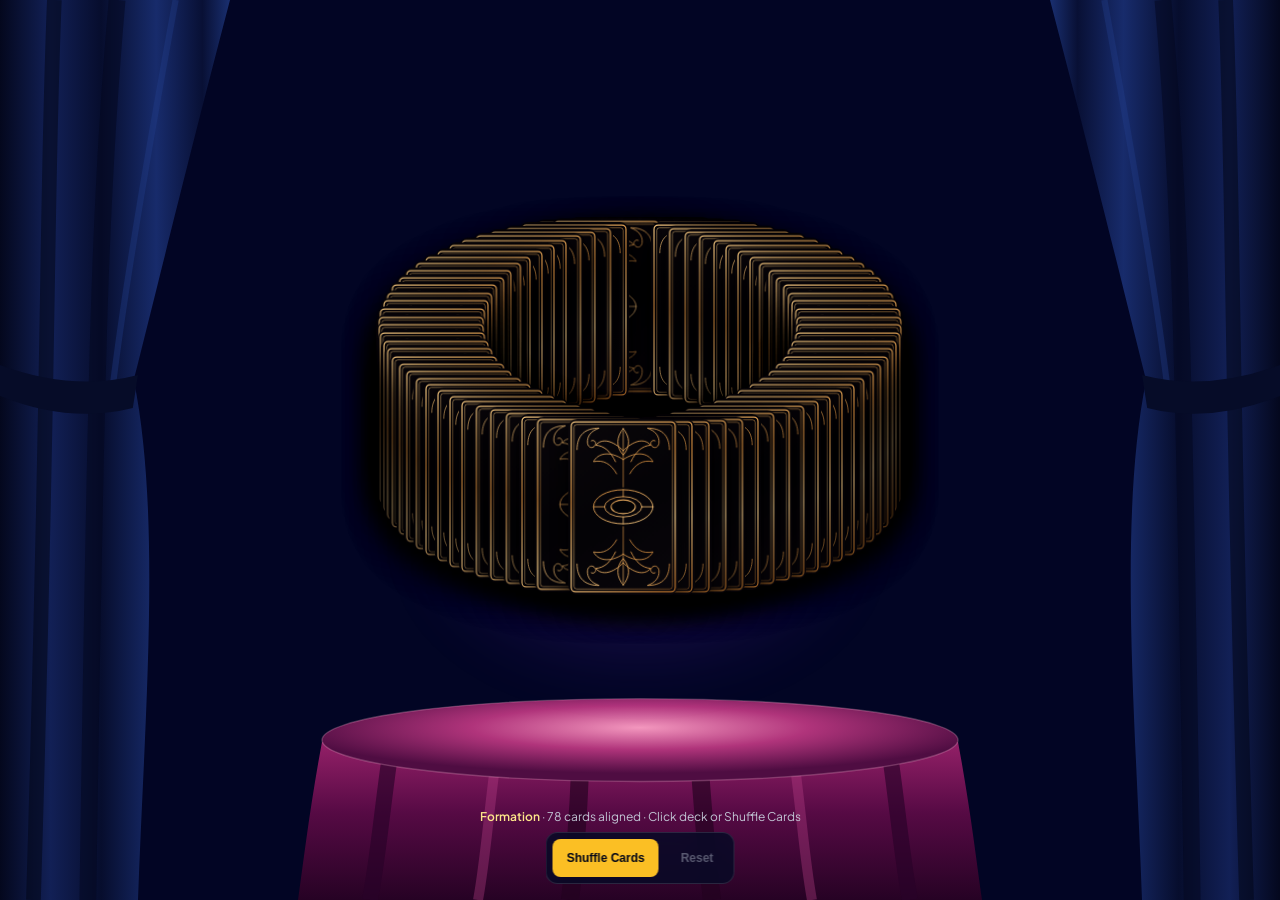
==== testing/celtic_card.html @ e3288ec7 "chore: added celtic shuffle in testing" ====
<!doctype html>
<html lang="en">
<head>
  <meta charset="UTF-8" />
  <meta name="viewport" content="width=device-width, initial-scale=1.0" />
  <title>Celtic Cross Spread · Tarot Reading</title>
  <link rel="preconnect" href="https://fonts.googleapis.com" />
  <link rel="preconnect" href="https://fonts.gstatic.com" crossorigin />
  <link href="https://fonts.googleapis.com/css2?family=Cormorant+Garamond:ital,wght@0,600;1,600&family=Plus+Jakarta+Sans:wght@400;500;600&display=swap" rel="stylesheet" />
  <style>
    * { box-sizing: border-box; margin: 0; padding: 0; }
    html, body { height: 100%; overflow: hidden; background: #020524; color: #f1f5f9; font-family: "Plus Jakarta Sans", system-ui, sans-serif; }
    /* Nocturne Starfield Background — Pure CSS (Responsive & Seamless) */
    :root {
      --star-speed: 1;
      --star-trail-opacity: 1;
      --star-twinkle-intensity: 1;
    }

    .starfield-bg {
      position: fixed;
      inset: 0;
      z-index: -1;
      overflow: hidden;
      pointer-events: none;
      background:
        radial-gradient(ellipse 85% 45% at 50% 0%, rgba(16, 34, 118, 0.32) 0%, transparent 72%),
        radial-gradient(ellipse 90% 40% at 50% 100%, rgba(56, 18, 102, 0.38) 0%, transparent 75%),
        linear-gradient(
          180deg,
          #020836 0%,
          #030833 34%,
          #04041f 62%,
          #140632 84%,
          #210948 100%
        );
    }

    .starfield-layer {
      position: absolute;
      inset: 0;
    }

    /* 1. Top Falling Stars */
    .falling-star {
      position: absolute;
      top: 0;
      left: var(--x, 50%);
      width: var(--trail-w, 1.5px);
      height: var(--tail, 36vh);
      transform: translate3d(0, -110%, 0);
      opacity: 0;
      will-change: transform, opacity;
      animation: star-fall calc(var(--dur, 9.5s) / var(--star-speed)) linear infinite;
      animation-delay: calc(var(--delay, 0s) / var(--star-speed));
    }

    .falling-star__trail {
      position: absolute;
      inset: 0;
      border-radius: 999px;
      opacity: var(--star-trail-opacity);
      background: linear-gradient(
        to bottom,
        rgba(215, 224, 255, 0) 0%,
        rgba(215, 224, 255, 0.08) 38%,
        rgba(232, 236, 250, 0.34) 76%,
        var(--trail-tip, rgba(255, 252, 244, 0.78)) 100%
      );
    }

    .falling-star__head {
      position: absolute;
      bottom: 0;
      left: 50%;
      width: var(--head, 6px);
      height: var(--head, 6px);
      transform: translate(-50%, 50%);
      border-radius: 50%;
      background: radial-gradient(
        circle,
        #ffffff 0%,
        var(--tint, #eef2ff) 48%,
        transparent 76%
      );
      box-shadow:
        0 0 calc(var(--head, 6px) * 1.5) calc(var(--head, 6px) * 0.35) var(--glow, rgba(226, 232, 255, 0.72)),
        0 0 calc(var(--head, 6px) * 3.6) calc(var(--head, 6px) * 0.9) var(--halo, rgba(180, 198, 255, 0.28));
    }

    .falling-star__head::before,
    .falling-star__head::after {
      content: "";
      position: absolute;
      top: 50%;
      left: 50%;
      width: calc(var(--head, 6px) * 2.1);
      height: 1.5px;
      border-radius: 999px;
      background: radial-gradient(circle, rgba(255, 255, 255, 0.92) 0%, transparent 72%);
      transform: translate(-50%, -50%);
      opacity: 0.75;
    }

    .falling-star__head::after {
      transform: translate(-50%, -50%) rotate(90deg);
    }

    .falling-star--silver {
      --tint: #eef2ff;
      --trail-tip: rgba(235, 240, 255, 0.74);
      --glow: rgba(226, 233, 255, 0.72);
      --halo: rgba(176, 196, 255, 0.28);
    }

    .falling-star--ivory {
      --tint: #fff9ec;
      --trail-tip: rgba(255, 248, 232, 0.72);
      --glow: rgba(255, 244, 218, 0.68);
      --halo: rgba(242, 224, 185, 0.25);
    }

    .falling-star--champagne {
      --tint: #f8e9cc;
      --trail-tip: rgba(247, 230, 198, 0.72);
      --glow: rgba(245, 222, 178, 0.7);
      --halo: rgba(232, 198, 138, 0.26);
    }

    @keyframes star-fall {
      0% {
        transform: translate3d(0, calc(-100% - 2vh), 0);
        opacity: 0;
      }
      10% {
        opacity: var(--peak, 0.88);
      }
      42% {
        opacity: var(--peak, 0.88);
      }
      74% {
        opacity: calc(var(--peak, 0.88) * 0.42);
      }
      100% {
        transform: translate3d(0, calc(var(--fall, 58vh) - 100%), 0);
        opacity: 0;
      }
    }

    /* 2. Mid-Sky Faint Micro-Stars */
    .micro-star {
      position: absolute;
      left: var(--x);
      top: var(--y);
      width: var(--size, 2px);
      height: var(--size, 2px);
      border-radius: 50%;
      background: rgba(232, 234, 248, 0.85);
      opacity: var(--base-op, 0.25);
      will-change: opacity, transform;
      animation: micro-shimmer var(--dur, 6s) ease-in-out infinite;
      animation-delay: var(--delay, 0s);
    }

    @keyframes micro-shimmer {
      0%, 100% {
        opacity: calc(var(--base-op, 0.25) * 0.5);
        transform: scale(0.85);
      }
      50% {
        opacity: calc(var(--base-op, 0.25) * 1.25);
        transform: scale(1.1);
      }
    }

    /* 3. Bottom Subtle Twinkling 4-Point Astroid Stars */
    .twinkle-star {
      position: absolute;
      left: var(--x);
      bottom: var(--bottom);
      width: clamp(4px, calc(var(--size, 14px) * 0.82), var(--size, 14px));
      height: clamp(4px, calc(var(--size, 14px) * 0.82), var(--size, 14px));
      background: var(--color, #65547c);
      clip-path: polygon(
        50% 0%, 55% 32%, 60% 40%, 68% 45%,
        100% 50%, 68% 55%, 60% 60%, 55% 68%,
        50% 100%, 45% 68%, 40% 60%, 32% 55%,
        0% 50%, 32% 45%, 40% 40%, 45% 32%
      );
      opacity: var(--base-op, 0.72);
      will-change: opacity, transform;
      animation: star-twinkle var(--dur, 6s) ease-in-out infinite;
      animation-delay: var(--delay, 0s);
    }

    @keyframes star-twinkle {
      0%, 100% {
        opacity: max(0.08, calc(var(--base-op, 0.72) * (1 - 0.55 * var(--star-twinkle-intensity))));
        transform: scale(0.86);
      }
      50% {
        opacity: min(1, calc(var(--base-op, 0.72) * (1 + 0.28 * var(--star-twinkle-intensity))));
        transform: scale(calc(1 + 0.12 * var(--star-twinkle-intensity)));
      }
    }

    /* Responsive balance on small viewports */
    @media (max-width: 640px) {
      .star--desktop-only {
        display: none;
      }
      .falling-star__head {
        width: calc(var(--head, 6px) * 0.88);
        height: calc(var(--head, 6px) * 0.88);
      }
      .twinkle-star {
        width: calc(var(--size, 14px) * 0.72);
        height: calc(var(--size, 14px) * 0.72);
      }
    }

    /* Accessibility: honor reduced motion preference */
    @media (prefers-reduced-motion: reduce) {
      .falling-star {
        animation: none;
        transform: translate3d(0, calc(var(--fall, 50vh) * 0.72 - 100%), 0);
        opacity: calc(var(--peak, 0.85) * 0.8);
      }
      .twinkle-star,
      .micro-star {
        animation: none;
      }
    }

    .stage-backdrop { position: fixed; inset: 0; z-index: 2; pointer-events: none; overflow: hidden; }
    .curtain { position: absolute; top: 0; bottom: 0; width: 18vw; max-width: 230px; min-width: 68px; }
    .curtain--left { left: 0; }
    .curtain--right { right: 0; }
    .curtain svg, .velvet-table svg { display: block; width: 100%; height: 100%; }
    .velvet-table-wrap { position: absolute; left: 0; right: 0; bottom: 0; display: flex; justify-content: center; }
    .velvet-table { width: 92vw; max-width: 820px; height: 23vh; max-height: 210px; min-height: 120px; }

    .tarot-app { position: relative; z-index: 10; display: flex; flex-direction: column; width: 100%; height: 100dvh; }
    .tarot-stage { position: relative; flex: 1; display: flex; align-items: center; justify-content: center; overflow: hidden; padding: 24px 16px 112px; }
    .tarot-cards-origin { position: relative; width: 0; height: 0; z-index: 20; display: flex; align-items: center; justify-content: center; }

    .tarot-card {
      position: absolute;
      border: 0;
      padding: 0;
      background: transparent;
      border-radius: 9px;
      will-change: transform, opacity;
      user-select: none;
      perspective: 1100px;
      pointer-events: none;
    }
    .tarot-card.is-interactive { cursor: pointer; pointer-events: auto; }
    .tarot-card.is-interactive:hover { filter: brightness(1.1); }
    .tarot-card.tarot-glide {
      transition: transform 760ms cubic-bezier(0.22, 1, 0.36, 1),
                  opacity 520ms ease,
                  filter 200ms ease,
                  box-shadow 260ms ease;
    }
    .tarot-card-inner {
      position: relative;
      width: 100%;
      height: 100%;
      transform-style: preserve-3d;
      transition: transform 720ms cubic-bezier(0.22, 1, 0.36, 1);
      border-radius: 9px;
      box-shadow: 0 14px 30px rgba(0, 0, 0, 0.82);
    }
    .tarot-card.is-flipped .tarot-card-inner { transform: rotateY(180deg); }
    .tarot-face {
      position: absolute;
      inset: 0;
      backface-visibility: hidden;
      -webkit-backface-visibility: hidden;
      border-radius: 9px;
      overflow: hidden;
    }
    .tarot-face--front { transform: rotateY(180deg); }
    .tarot-face svg { display: block; width: 100%; height: 100%; }

    .tarot-card--singularity {
      pointer-events: none;
      opacity: 0;
      z-index: 30;
      box-shadow: 0 0 48px rgba(240, 192, 110, 0.45), 0 0 96px rgba(139, 92, 246, 0.35);
    }
    .tarot-card--singularity svg { display: block; width: 100%; height: 100%; }

    @keyframes subtleGlow {
      0%, 100% { box-shadow: 0 0 18px rgba(251, 191, 36, 0.45), 0 0 38px rgba(167, 139, 250, 0.25); }
      50% { box-shadow: 0 0 30px rgba(253, 224, 104, 0.78), 0 0 58px rgba(167, 139, 250, 0.45); }
    }
    .is-next-glow .tarot-card-inner { animation: subtleGlow 2.2s ease-in-out infinite; outline: 2px solid rgba(252, 211, 77, 0.8); }
    .is-active-card .tarot-card-inner { outline: 2px solid #fcd34d; box-shadow: 0 0 28px rgba(251, 191, 36, 0.5); }
    .is-arc-hover .tarot-card-inner { outline: 2px solid rgba(252, 211, 77, 0.8); box-shadow: 0 0 26px rgba(251, 191, 36, 0.65); }

    .vfx-altar, .vfx-ring, .vfx-core, .vfx-shockwave, .vfx-shockwave-inner { position: absolute; pointer-events: none; z-index: 5; }
    .vfx-altar > div { width: 100%; height: 100%; border-radius: 999px; background: radial-gradient(ellipse at center, rgba(167, 139, 250, 0.22) 0%, rgba(109, 40, 217, 0.12) 42%, transparent 72%); filter: blur(22px); }
    .vfx-ring { opacity: 0; }
    .vfx-ring .ring-outer { position: absolute; inset: 0; border-radius: 999px; border: 1px solid rgba(252, 211, 77, 0.25); box-shadow: 0 0 50px rgba(245, 196, 118, 0.12); }
    .vfx-ring .ring-mid { position: absolute; inset: 7%; border-radius: 999px; border: 1px dashed rgba(196, 181, 253, 0.3); }
    .vfx-ring .ring-inner { position: absolute; inset: 16%; border-radius: 999px; border: 1px solid rgba(253, 230, 138, 0.15); }
    .vfx-core { opacity: 0; }
    .vfx-core > div { width: 100%; height: 100%; border-radius: 999px; background: radial-gradient(circle, rgba(255, 245, 214, 0.88) 0%, rgba(232, 175, 92, 0.45) 28%, rgba(124, 58, 237, 0.28) 58%, transparent 76%); filter: blur(24px); }
    .vfx-shockwave { opacity: 0; border-radius: 999px; border: 2px solid rgba(253, 230, 138, 0.85); box-shadow: 0 0 40px rgba(251, 191, 36, 0.65); }
    .vfx-shockwave-inner { opacity: 0; border-radius: 999px; border: 1px solid rgba(221, 214, 254, 0.72); }
    .vfx-flash { position: fixed; inset: 0; z-index: 25; pointer-events: none; opacity: 0; background: radial-gradient(circle at center, rgba(255, 244, 214, 0.75) 0%, rgba(167, 139, 250, 0.25) 32%, transparent 68%); }

    /* Reading Layout & Frosted Explanation Box */
    .reading-layer {
      position: absolute;
      inset: 0;
      z-index: 15;
      display: flex;
      align-items: center;
      justify-content: center;
      padding: 24px 16px 112px;
      pointer-events: none;
    }
    .reading-grid {
      display: grid;
      width: 100%;
      max-width: 1024px;
      align-items: center;
      gap: 20px;
      grid-template-columns: 1fr;
    }
    @media (min-width: 768px) {
      .reading-grid { grid-template-columns: minmax(250px, 340px) 1fr; gap: 44px; }
    }
    .left-anchor {
      margin: 0 auto;
      width: 100%;
      max-width: 260px;
      height: 175px;
    }
    @media (min-width: 768px) {
      .left-anchor { max-width: 340px; height: 310px; }
    }
    .explanation-col {
      display: flex;
      flex-direction: column;
      align-items: center;
      opacity: 0;
      transform: translateY(16px);
      pointer-events: none;
      transition: opacity 700ms ease, transform 700ms cubic-bezier(0.22, 1, 0.36, 1);
    }
    @media (min-width: 768px) {
      .explanation-col { align-items: flex-start; }
    }
    .explanation-col.is-visible {
      opacity: 1;
      transform: translateY(0);
      pointer-events: auto;
    }
    .script-title {
      font-family: "Cormorant Garamond", Georgia, serif;
      font-style: italic;
      font-weight: 600;
      font-size: clamp(2rem, 4.5vw, 3.1rem);
      letter-spacing: 0.03em;
      color: #ecfa8c;
      text-shadow: 0 0 18px rgba(232, 248, 132, 0.55), 0 0 38px rgba(190, 225, 92, 0.28);
      text-align: center;
    }
    @media (min-width: 768px) { .script-title { text-align: left; } }

    .explain-box {
      margin-top: 14px;
      width: 100%;
      max-height: 42dvh;
      overflow-y: auto;
      border-radius: 16px;
      border: 1px solid rgba(255, 255, 255, 0.15);
      background: rgba(108, 107, 144, 0.46);
      backdrop-filter: blur(12px);
      padding: 20px 22px;
      box-shadow: 0 24px 50px rgba(0, 0, 0, 0.45);
      text-align: left;
    }
    @media (min-width: 768px) {
      .explain-box { max-height: none; overflow: visible; padding: 26px 28px; }
    }
    .explain-header {
      display: flex;
      flex-wrap: wrap;
      align-items: baseline;
      justify-content: space-between;
      gap: 8px;
      border-bottom: 1px solid rgba(255, 255, 255, 0.12);
      padding-bottom: 12px;
    }
    .explain-card-name {
      font-family: "Cormorant Garamond", Georgia, serif;
      font-size: clamp(1.45rem, 2.6vw, 1.95rem);
      font-weight: 600;
      color: #fef3c7;
    }
    .explain-archetype { font-size: 12px; font-weight: 500; color: rgba(224, 231, 255, 0.86); }
    .explain-keywords { margin-top: 10px; font-size: 12px; font-weight: 500; color: rgba(253, 230, 138, 0.92); }
    .explain-body { margin-top: 14px; font-size: 15px; line-height: 1.65; color: rgba(241, 245, 249, 0.95); }
    .explain-hint { margin-top: 12px; font-size: 12px; font-weight: 500; color: #fde68a; }
    .explain-actions { margin-top: 18px; padding-top: 14px; border-top: 1px solid rgba(255, 255, 255, 0.1); display: flex; flex-wrap: wrap; gap: 10px; }

    .tarot-controls { position: fixed; bottom: 16px; left: 50%; transform: translateX(-50%); z-index: 40; display: flex; flex-direction: column; align-items: center; gap: 8px; }
    .tarot-status { font-size: 12px; color: rgba(203, 213, 225, 0.92); text-align: center; }
    .tarot-status strong { color: #fde68a; font-weight: 600; }
    .tarot-bar { display: flex; gap: 8px; padding: 6px; border-radius: 12px; border: 1px solid rgba(255, 255, 255, 0.12); background: rgba(7, 10, 38, 0.86); backdrop-filter: blur(12px); }
    .tarot-btn { min-height: 38px; padding: 8px 14px; border: 0; border-radius: 8px; font-size: 12px; font-weight: 600; cursor: pointer; white-space: nowrap; transition: background-color 150ms ease, opacity 150ms ease; }
    .tarot-btn--primary { background: #fbbf24; color: #020617; }
    .tarot-btn--primary:hover { background: #fcd34d; }
    .tarot-btn--indigo { background: #6366f1; color: #ffffff; }
    .tarot-btn--indigo:hover { background: #818cf8; }
    .tarot-btn--secondary { background: rgba(255, 255, 255, 0.1); color: #f1f5f9; border: 1px solid rgba(255, 255, 255, 0.14); }
    .tarot-btn--secondary:hover { background: rgba(255, 255, 255, 0.18); }
    .tarot-btn--ghost { background: transparent; color: #cbd5e1; }
    .tarot-btn--ghost:hover { background: rgba(255, 255, 255, 0.1); color: #ffffff; }
    .tarot-btn:disabled { opacity: 0.4; cursor: not-allowed; }

    .celtic-prompt {
      position: absolute;
      top: 16px;
      left: 50%;
      transform: translateX(-50%) translateY(-8px);
      z-index: 25;
      pointer-events: none;
      opacity: 0;
      transition: opacity 420ms ease, transform 420ms ease;
    }
    .celtic-prompt.is-visible {
      opacity: 1;
      transform: translateX(-50%) translateY(0);
    }
    .celtic-prompt p {
      white-space: nowrap;
      border-radius: 999px;
      border: 1px solid rgba(255, 255, 255, 0.12);
      background: rgba(7, 10, 38, 0.82);
      padding: 6px 16px;
      font-size: 12px;
      color: #e2e8f0;
      backdrop-filter: blur(10px);
    }
    .celtic-prompt strong { color: #fde68a; }

    .celtic-grid {
      display: grid;
      width: 100%;
      max-width: 1152px;
      align-items: center;
      gap: 16px;
      grid-template-columns: 1fr;
    }
    @media (min-width: 768px) {
      .celtic-grid { grid-template-columns: minmax(300px, 460px) 1fr; gap: 32px; }
    }
    .celtic-left-anchor {
      margin: 0 auto;
      width: 100%;
      max-width: 340px;
      height: 215px;
    }
    @media (min-width: 768px) {
      .celtic-left-anchor { max-width: 460px; height: 510px; }
    }

    .pos-num-tabs { display: flex; flex-wrap: wrap; gap: 4px; }
    .tarot-btn--num { min-height: 32px; min-width: 32px; padding: 4px 8px; font-size: 12px; border-radius: 6px; }
    .tarot-btn--next { background: rgba(252, 211, 77, 0.12); color: rgba(253, 230, 138, 0.9); border: 1px solid rgba(252, 211, 77, 0.45); }

    .summary-layer {
      position: absolute;
      inset: 0;
      z-index: 30;
      display: flex;
      align-items: center;
      justify-content: center;
      padding: 16px 16px 112px;
      pointer-events: none;
    }
    .summary-wrap {
      width: 100%;
      max-width: 576px;
      display: flex;
      flex-direction: column;
      align-items: center;
      opacity: 0;
      transform: translateY(16px);
      pointer-events: none;
      transition: opacity 700ms ease, transform 700ms cubic-bezier(0.22, 1, 0.36, 1);
    }
    .summary-wrap.is-visible {
      opacity: 1;
      transform: translateY(0);
      pointer-events: auto;
    }
    .summary-box {
      margin-top: 12px;
      width: 100%;
      max-height: 52dvh;
      overflow-y: auto;
      border-radius: 16px;
      border: 1px solid rgba(255, 255, 255, 0.18);
      background: rgba(108, 107, 144, 0.56);
      backdrop-filter: blur(12px);
      padding: 20px 22px;
      box-shadow: 0 24px 50px rgba(0, 0, 0, 0.48);
      text-align: left;
    }
    .summary-10-grid {
      margin-top: 14px;
      padding-top: 14px;
      border-top: 1px solid rgba(255, 255, 255, 0.12);
      display: grid;
      gap: 8px;
      grid-template-columns: repeat(2, 1fr);
    }
    @media (min-width: 640px) { .summary-10-grid { grid-template-columns: repeat(5, 1fr); } }
    .summary-10-btn {
      border: 1px solid rgba(255, 255, 255, 0.12);
      background: rgba(255, 255, 255, 0.06);
      border-radius: 8px;
      padding: 8px 10px;
      text-align: left;
      color: #ffffff;
      cursor: pointer;
      transition: background-color 150ms ease;
    }
    .summary-10-btn:hover { background: rgba(255, 255, 255, 0.16); }
    .summary-10-pos { font-size: 10px; font-weight: 600; color: rgba(253, 230, 138, 0.9); }
    .summary-10-name { margin-top: 2px; font-family: "Cormorant Garamond", Georgia, serif; font-size: 13px; font-weight: 600; white-space: nowrap; overflow: hidden; text-overflow: ellipsis; }
  </style>
</head>
<body>
  <div class="starfield-bg" aria-hidden="true">
    <div class="starfield-layer">
      <span class="falling-star falling-star--silver" style="--x:2.5%;--tail:38vh;--fall:52vh;--head:7px;--trail-w:1.5px;--dur:9.2s;--delay:-3.8s;--peak:0.92"><span class="falling-star__trail"></span><span class="falling-star__head"></span></span>
      <span class="falling-star falling-star--ivory star--desktop-only" style="--x:5.8%;--tail:34vh;--fall:48vh;--head:5.5px;--trail-w:1px;--dur:11.4s;--delay:-6.9s;--peak:0.72"><span class="falling-star__trail"></span><span class="falling-star__head"></span></span>
      <span class="falling-star falling-star--champagne" style="--x:8.2%;--tail:44vh;--fall:62vh;--head:6.5px;--trail-w:1.5px;--dur:8.6s;--delay:-5.4s;--peak:0.88"><span class="falling-star__trail"></span><span class="falling-star__head"></span></span>
      <span class="falling-star falling-star--silver" style="--x:13.5%;--tail:46vh;--fall:60vh;--head:6px;--trail-w:1.5px;--dur:10.2s;--delay:-4.6s;--peak:0.86"><span class="falling-star__trail"></span><span class="falling-star__head"></span></span>
      <span class="falling-star falling-star--ivory star--desktop-only" style="--x:16%;--tail:54vh;--fall:74vh;--head:5.5px;--trail-w:1px;--dur:12.1s;--delay:-8.3s;--peak:0.78"><span class="falling-star__trail"></span><span class="falling-star__head"></span></span>
      <span class="falling-star falling-star--silver" style="--x:19.2%;--tail:28vh;--fall:42vh;--head:5px;--trail-w:1px;--dur:9.8s;--delay:-2.9s;--peak:0.65"><span class="falling-star__trail"></span><span class="falling-star__head"></span></span>
      <span class="falling-star falling-star--ivory" style="--x:21%;--tail:32vh;--fall:46vh;--head:5.5px;--trail-w:1.5px;--dur:8.9s;--delay:-5.1s;--peak:0.84"><span class="falling-star__trail"></span><span class="falling-star__head"></span></span>
      <span class="falling-star falling-star--silver star--desktop-only" style="--x:22.6%;--tail:20vh;--fall:36vh;--head:5.5px;--trail-w:1.5px;--dur:7.8s;--delay:-2.1s;--peak:0.88"><span class="falling-star__trail"></span><span class="falling-star__head"></span></span>
      <span class="falling-star falling-star--silver" style="--x:26.2%;--tail:50vh;--fall:70vh;--head:6.5px;--trail-w:1.5px;--dur:10.6s;--delay:-6.7s;--peak:0.9"><span class="falling-star__trail"></span><span class="falling-star__head"></span></span>
      <span class="falling-star falling-star--champagne" style="--x:30.1%;--tail:36vh;--fall:50vh;--head:5.5px;--trail-w:1.5px;--dur:9.4s;--delay:-4.2s;--peak:0.82"><span class="falling-star__trail"></span><span class="falling-star__head"></span></span>
      <span class="falling-star falling-star--silver star--desktop-only" style="--x:33.2%;--tail:16vh;--fall:30vh;--head:5px;--trail-w:1px;--dur:7.4s;--delay:-1.6s;--peak:0.72"><span class="falling-star__trail"></span><span class="falling-star__head"></span></span>
      <span class="falling-star falling-star--ivory" style="--x:36.8%;--tail:48vh;--fall:64vh;--head:5px;--trail-w:1px;--dur:11.6s;--delay:-7.8s;--peak:0.76"><span class="falling-star__trail"></span><span class="falling-star__head"></span></span>
      <span class="falling-star falling-star--silver" style="--x:38.9%;--tail:38vh;--fall:55vh;--head:6.5px;--trail-w:1.5px;--dur:8.8s;--delay:-4.8s;--peak:0.9"><span class="falling-star__trail"></span><span class="falling-star__head"></span></span>
      <span class="falling-star falling-star--silver" style="--x:44.4%;--tail:14vh;--fall:28vh;--head:6px;--trail-w:1.5px;--dur:7.2s;--delay:-1.1s;--peak:0.92"><span class="falling-star__trail"></span><span class="falling-star__head"></span></span>
      <span class="falling-star falling-star--silver" style="--x:51%;--tail:46vh;--fall:66vh;--head:6.5px;--trail-w:1.5px;--dur:9.9s;--delay:-5.9s;--peak:0.88"><span class="falling-star__trail"></span><span class="falling-star__head"></span></span>
      <span class="falling-star falling-star--ivory" style="--x:52.1%;--tail:54vh;--fall:74vh;--head:5.5px;--trail-w:1px;--dur:11.8s;--delay:-7.2s;--peak:0.8"><span class="falling-star__trail"></span><span class="falling-star__head"></span></span>
      <span class="falling-star falling-star--champagne star--desktop-only" style="--x:53.5%;--tail:36vh;--fall:50vh;--head:5.5px;--trail-w:1px;--dur:10.4s;--delay:-4.5s;--peak:0.78"><span class="falling-star__trail"></span><span class="falling-star__head"></span></span>
      <span class="falling-star falling-star--silver" style="--x:60.9%;--tail:31vh;--fall:45vh;--head:5.5px;--trail-w:1.5px;--dur:8.7s;--delay:-3.3s;--peak:0.82"><span class="falling-star__trail"></span><span class="falling-star__head"></span></span>
      <span class="falling-star falling-star--silver" style="--x:63.8%;--tail:56vh;--fall:78vh;--head:6.5px;--trail-w:1.5px;--dur:10.8s;--delay:-6.4s;--peak:0.9"><span class="falling-star__trail"></span><span class="falling-star__head"></span></span>
      <span class="falling-star falling-star--ivory star--desktop-only" style="--x:66.2%;--tail:36vh;--fall:52vh;--head:5px;--trail-w:1px;--dur:11.2s;--delay:-5.8s;--peak:0.68"><span class="falling-star__trail"></span><span class="falling-star__head"></span></span>
      <span class="falling-star falling-star--silver" style="--x:70.6%;--tail:20vh;--fall:34vh;--head:6px;--trail-w:1.5px;--dur:7.9s;--delay:-2.2s;--peak:0.88"><span class="falling-star__trail"></span><span class="falling-star__head"></span></span>
      <span class="falling-star falling-star--champagne" style="--x:74.1%;--tail:50vh;--fall:70vh;--head:5.5px;--trail-w:1px;--dur:10.9s;--delay:-7.1s;--peak:0.76"><span class="falling-star__trail"></span><span class="falling-star__head"></span></span>
      <span class="falling-star falling-star--silver" style="--x:80.2%;--tail:33vh;--fall:48vh;--head:6.5px;--trail-w:1.5px;--dur:9.1s;--delay:-3.7s;--peak:0.9"><span class="falling-star__trail"></span><span class="falling-star__head"></span></span>
      <span class="falling-star falling-star--ivory star--desktop-only" style="--x:82.8%;--tail:44vh;--fall:60vh;--head:5.5px;--trail-w:1px;--dur:10.5s;--delay:-5.5s;--peak:0.82"><span class="falling-star__trail"></span><span class="falling-star__head"></span></span>
      <span class="falling-star falling-star--silver" style="--x:88%;--tail:18vh;--fall:32vh;--head:6px;--trail-w:1.5px;--dur:7.6s;--delay:-1.9s;--peak:0.88"><span class="falling-star__trail"></span><span class="falling-star__head"></span></span>
      <span class="falling-star falling-star--silver" style="--x:90.4%;--tail:36vh;--fall:52vh;--head:6.5px;--trail-w:1.5px;--dur:9.3s;--delay:-4.1s;--peak:0.9"><span class="falling-star__trail"></span><span class="falling-star__head"></span></span>
      <span class="falling-star falling-star--ivory star--desktop-only" style="--x:94.5%;--tail:26vh;--fall:40vh;--head:5px;--trail-w:1px;--dur:8.4s;--delay:-2.7s;--peak:0.74"><span class="falling-star__trail"></span><span class="falling-star__head"></span></span>
      <span class="falling-star falling-star--champagne" style="--x:97.6%;--tail:52vh;--fall:72vh;--head:6.5px;--trail-w:1.5px;--dur:10.7s;--delay:-6.5s;--peak:0.88"><span class="falling-star__trail"></span><span class="falling-star__head"></span></span>
    </div>
    <div class="starfield-layer">
      <span class="micro-star" style="--x:1.4%;--y:58.2%;--size:2px;--base-op:0.28;--dur:5.4s;--delay:-1.2s"></span>
      <span class="micro-star" style="--x:7.2%;--y:61.5%;--size:2px;--base-op:0.24;--dur:6.8s;--delay:-3.4s"></span>
      <span class="micro-star" style="--x:18.4%;--y:48%;--size:2px;--base-op:0.22;--dur:7.2s;--delay:-2.1s"></span>
      <span class="micro-star" style="--x:29.8%;--y:42.5%;--size:2px;--base-op:0.25;--dur:5.9s;--delay:-4.5s"></span>
      <span class="micro-star" style="--x:41.7%;--y:55.8%;--size:2.5px;--base-op:0.3;--dur:6.1s;--delay:-0.9s"></span>
      <span class="micro-star" style="--x:43.2%;--y:35.6%;--size:2px;--base-op:0.26;--dur:7.5s;--delay:-5.2s"></span>
      <span class="micro-star" style="--x:46.2%;--y:41%;--size:2.5px;--base-op:0.34;--dur:5.2s;--delay:-2.8s"></span>
      <span class="micro-star" style="--x:55.6%;--y:26.8%;--size:2px;--base-op:0.22;--dur:6.4s;--delay:-3.9s"></span>
      <span class="micro-star" style="--x:67.4%;--y:49.3%;--size:2px;--base-op:0.24;--dur:6.9s;--delay:-1.7s"></span>
      <span class="micro-star" style="--x:77.8%;--y:52.1%;--size:2px;--base-op:0.22;--dur:5.8s;--delay:-4.1s"></span>
      <span class="micro-star" style="--x:95.3%;--y:64.5%;--size:2.5px;--base-op:0.3;--dur:6.3s;--delay:-2.4s"></span>
    </div>
    <div class="starfield-layer">
      <span class="twinkle-star" style="--x:2.8%;--bottom:6.2%;--size:8px;--color:#58476e;--base-op:0.72;--dur:5.2s;--delay:-1.1s"></span>
      <span class="twinkle-star" style="--x:5.1%;--bottom:9.8%;--size:18px;--color:#6b567f;--base-op:0.78;--dur:6.4s;--delay:-3.2s"></span>
      <span class="twinkle-star" style="--x:8.6%;--bottom:5.2%;--size:14px;--color:#5d4c73;--base-op:0.7;--dur:5.8s;--delay:-0.7s"></span>
      <span class="twinkle-star" style="--x:9.4%;--bottom:2.8%;--size:20px;--color:#6f5a83;--base-op:0.76;--dur:7.1s;--delay:-4.3s"></span>
      <span class="twinkle-star" style="--x:12.7%;--bottom:22.8%;--size:16px;--color:#6c5a82;--base-op:0.78;--dur:4.9s;--delay:-2.4s"></span>
      <span class="twinkle-star" style="--x:15.8%;--bottom:29.6%;--size:16px;--color:#68557c;--base-op:0.75;--dur:6.2s;--delay:-1.8s"></span>
      <span class="twinkle-star" style="--x:16%;--bottom:1.2%;--size:13px;--color:#5b4b70;--base-op:0.72;--dur:5.5s;--delay:-3.9s"></span>
      <span class="twinkle-star" style="--x:18.2%;--bottom:10.8%;--size:14px;--color:#5f4e74;--base-op:0.74;--dur:6.7s;--delay:-2.1s"></span>
      <span class="twinkle-star" style="--x:18.9%;--bottom:25.4%;--size:20px;--color:#75628b;--base-op:0.82;--dur:5.1s;--delay:-4.6s"></span>
      <span class="twinkle-star" style="--x:19.7%;--bottom:22.6%;--size:10px;--color:#58496d;--base-op:0.68;--dur:4.6s;--delay:-0.4s"></span>
      <span class="twinkle-star" style="--x:21%;--bottom:22.1%;--size:9px;--color:#5c4d72;--base-op:0.7;--dur:5.9s;--delay:-3.1s"></span>
      <span class="twinkle-star star--desktop-only" style="--x:22.1%;--bottom:25.1%;--size:18px;--color:#725f88;--base-op:0.8;--dur:6.5s;--delay:-1.5s"></span>
      <span class="twinkle-star" style="--x:24%;--bottom:4.5%;--size:7px;--color:#544469;--base-op:0.65;--dur:4.8s;--delay:-2.8s"></span>
      <span class="twinkle-star" style="--x:26.6%;--bottom:32.1%;--size:22px;--color:#6f5c84;--base-op:0.78;--dur:7.4s;--delay:-5s"></span>
      <span class="twinkle-star" style="--x:28.8%;--bottom:16.2%;--size:14px;--color:#5b4b72;--base-op:0.72;--dur:5.6s;--delay:-1.9s"></span>
      <span class="twinkle-star star--desktop-only" style="--x:29.2%;--bottom:28.2%;--size:10px;--color:#62527a;--base-op:0.74;--dur:4.7s;--delay:-3.5s"></span>
      <span class="twinkle-star" style="--x:30.2%;--bottom:24.2%;--size:17px;--color:#685780;--base-op:0.76;--dur:6.3s;--delay:-0.9s"></span>
      <span class="twinkle-star star--desktop-only" style="--x:28.1%;--bottom:10.3%;--size:7px;--color:#524367;--base-op:0.66;--dur:5.3s;--delay:-2.2s"></span>
      <span class="twinkle-star star--desktop-only" style="--x:32.6%;--bottom:17.8%;--size:16px;--color:#63527b;--base-op:0.74;--dur:6.9s;--delay:-4.1s"></span>
      <span class="twinkle-star" style="--x:33.5%;--bottom:24.8%;--size:18px;--color:#6a5882;--base-op:0.78;--dur:5.7s;--delay:-2.7s"></span>
      <span class="twinkle-star" style="--x:34.1%;--bottom:8.8%;--size:13px;--color:#594970;--base-op:0.7;--dur:6.1s;--delay:-1.3s"></span>
      <span class="twinkle-star" style="--x:35.5%;--bottom:0.6%;--size:9px;--color:#534468;--base-op:0.68;--dur:5s;--delay:-3.8s"></span>
      <span class="twinkle-star" style="--x:61.6%;--bottom:10.8%;--size:8px;--color:#59486d;--base-op:0.68;--dur:5.4s;--delay:-2s"></span>
      <span class="twinkle-star" style="--x:63.2%;--bottom:20.6%;--size:17px;--color:#65547c;--base-op:0.76;--dur:6.6s;--delay:-4.4s"></span>
      <span class="twinkle-star star--desktop-only" style="--x:67.4%;--bottom:21.8%;--size:12px;--color:#5d4c73;--base-op:0.72;--dur:5.1s;--delay:-1.2s"></span>
      <span class="twinkle-star" style="--x:69.5%;--bottom:1.9%;--size:15px;--color:#66537b;--base-op:0.75;--dur:6.8s;--delay:-3.6s"></span>
      <span class="twinkle-star" style="--x:72.7%;--bottom:5.6%;--size:16px;--color:#68557d;--base-op:0.76;--dur:5.9s;--delay:-0.8s"></span>
      <span class="twinkle-star" style="--x:72.8%;--bottom:30.2%;--size:19px;--color:#6c5a84;--base-op:0.8;--dur:7.2s;--delay:-4.9s"></span>
      <span class="twinkle-star" style="--x:75.8%;--bottom:15.8%;--size:12px;--color:#6d577e;--base-op:0.74;--dur:4.8s;--delay:-2.5s"></span>
      <span class="twinkle-star star--desktop-only" style="--x:75.9%;--bottom:27.6%;--size:8px;--color:#5e4d74;--base-op:0.7;--dur:5.3s;--delay:-1.6s"></span>
      <span class="twinkle-star" style="--x:76.3%;--bottom:25.8%;--size:12px;--color:#68547b;--base-op:0.74;--dur:6.4s;--delay:-3.7s"></span>
      <span class="twinkle-star" style="--x:82.1%;--bottom:23.8%;--size:7px;--color:#57476c;--base-op:0.68;--dur:4.9s;--delay:-0.5s"></span>
      <span class="twinkle-star" style="--x:86.2%;--bottom:34.4%;--size:8px;--color:#56476d;--base-op:0.7;--dur:6s;--delay:-2.9s"></span>
      <span class="twinkle-star" style="--x:86.8%;--bottom:1.6%;--size:11px;--color:#5f4d73;--base-op:0.72;--dur:5.7s;--delay:-4.2s"></span>
      <span class="twinkle-star" style="--x:88.1%;--bottom:19.2%;--size:22px;--color:#6d5b85;--base-op:0.8;--dur:7s;--delay:-1.4s"></span>
      <span class="twinkle-star" style="--x:91.6%;--bottom:9.2%;--size:9px;--color:#5b4b71;--base-op:0.7;--dur:5.2s;--delay:-3.3s"></span>
      <span class="twinkle-star" style="--x:95%;--bottom:4%;--size:20px;--color:#705b84;--base-op:0.78;--dur:6.3s;--delay:-2.6s"></span>
      <span class="twinkle-star star--desktop-only" style="--x:97.6%;--bottom:1.5%;--size:14px;--color:#64527a;--base-op:0.74;--dur:5.6s;--delay:-0.9s"></span>
    </div>
  </div>
  <div class="stage-backdrop" aria-hidden="true">
    <div class="curtain curtain--left">
      <svg viewBox="0 0 220 900" preserveAspectRatio="none">
        <defs>
          <linearGradient id="curtainLeft" x1="0" y1="0" x2="1" y2="0">
            <stop offset="0%" stop-color="#04081d" />
            <stop offset="22%" stop-color="#132259" />
            <stop offset="44%" stop-color="#070e2e" />
            <stop offset="68%" stop-color="#192e70" />
            <stop offset="88%" stop-color="#091136" />
            <stop offset="100%" stop-color="#1b3275" />
          </linearGradient>
        </defs>
        <path d="M0 0 L220 0 C175 180, 145 310, 128 380 C155 520, 138 720, 132 900 L0 900 Z" fill="url(#curtainLeft)" opacity="0.94" />
        <path d="M52 0 C44 200, 48 340, 32 900" stroke="#030617" stroke-width="14" fill="none" opacity="0.55" />
        <path d="M112 0 C96 190, 92 330, 84 900" stroke="#040920" stroke-width="16" fill="none" opacity="0.55" />
        <path d="M168 0 C140 160, 118 300, 108 385" stroke="#24408f" stroke-width="6" fill="none" opacity="0.35" />
        <path d="M0 365 Q70 392 132 375 L127 408 Q66 424 0 396 Z" fill="#060c28" />
      </svg>
    </div>
    <div class="curtain curtain--right">
      <svg viewBox="0 0 220 900" preserveAspectRatio="none">
        <defs>
          <linearGradient id="curtainRight" x1="1" y1="0" x2="0" y2="0">
            <stop offset="0%" stop-color="#04081d" />
            <stop offset="22%" stop-color="#132259" />
            <stop offset="44%" stop-color="#070e2e" />
            <stop offset="68%" stop-color="#192e70" />
            <stop offset="88%" stop-color="#091136" />
            <stop offset="100%" stop-color="#1b3275" />
          </linearGradient>
        </defs>
        <path d="M220 0 L0 0 C45 180, 75 310, 92 380 C65 520, 82 720, 88 900 L220 900 Z" fill="url(#curtainRight)" opacity="0.94" />
        <path d="M168 0 C176 200, 172 340, 188 900" stroke="#030617" stroke-width="14" fill="none" opacity="0.55" />
        <path d="M108 0 C124 190, 128 330, 136 900" stroke="#040920" stroke-width="16" fill="none" opacity="0.55" />
        <path d="M52 0 C80 160, 102 300, 112 385" stroke="#24408f" stroke-width="6" fill="none" opacity="0.35" />
        <path d="M220 365 Q150 392 88 375 L93 408 Q154 424 220 396 Z" fill="#060c28" />
      </svg>
    </div>
    <div class="velvet-table-wrap">
      <div class="velvet-table">
        <svg viewBox="0 0 820 220" preserveAspectRatio="none">
          <defs>
            <radialGradient id="tableTop" cx="50%" cy="35%" r="55%">
              <stop offset="0%" stop-color="#f397be" />
              <stop offset="48%" stop-color="#b0347b" />
              <stop offset="100%" stop-color="#4f0d42" />
            </radialGradient>
            <linearGradient id="tableDrape" x1="0" y1="0" x2="0" y2="1">
              <stop offset="0%" stop-color="#942068" />
              <stop offset="45%" stop-color="#560a44" />
              <stop offset="100%" stop-color="#260224" />
            </linearGradient>
          </defs>
          <path d="M92 52 C80 120, 74 175, 68 220 L752 220 C746 175, 740 120, 728 52 Z" fill="url(#tableDrape)" />
          <path d="M160 66 C152 125, 148 175, 140 220" stroke="#290328" stroke-width="16" fill="none" opacity="0.65" />
          <path d="M265 78 C258 135, 255 180, 248 220" stroke="#bd428b" stroke-width="10" fill="none" opacity="0.35" />
          <path d="M350 82 C348 140, 344 185, 340 220" stroke="#220220" stroke-width="18" fill="none" opacity="0.65" />
          <path d="M470 82 C474 140, 478 185, 482 220" stroke="#220220" stroke-width="18" fill="none" opacity="0.65" />
          <path d="M565 78 C572 135, 575 180, 582 220" stroke="#bd428b" stroke-width="10" fill="none" opacity="0.35" />
          <path d="M660 66 C668 125, 672 175, 680 220" stroke="#290328" stroke-width="16" fill="none" opacity="0.65" />
          <ellipse cx="410" cy="50" rx="318" ry="44" fill="url(#tableTop)" />
          <ellipse cx="410" cy="50" rx="318" ry="44" fill="none" stroke="#f7b7d4" stroke-opacity="0.25" stroke-width="1.5" />
        </svg>
      </div>
    </div>
  </div>

  <div class="tarot-app">
    <main class="tarot-stage" id="tarotStage">
      <div class="vfx-altar" id="altarGlow"><div></div></div>
      <div class="vfx-ring" id="mandalaRing"><div class="ring-outer"></div><div class="ring-mid"></div><div class="ring-inner"></div></div>
      <div class="vfx-core" id="coreGlow"><div></div></div>
      <div class="vfx-shockwave" id="shockwaveOuter"></div>
      <div class="vfx-shockwave-inner" id="shockwaveInner"></div>
      <div class="vfx-flash" id="fusionFlash"></div>

      <div class="celtic-prompt" id="celticPrompt">
        <p id="celticPromptText">Click the glowing <strong>I. Present</strong> card at the heart of the cross</p>
      </div>

      <!-- Placed-Left Reading Grid -->
      <div class="reading-layer">
        <div class="celtic-grid">
          <div class="celtic-left-anchor" id="leftAnchor" aria-hidden="true"></div>
          <div class="explanation-col" id="explanationCol">
            <h1 class="script-title">Celtic Cross Spread</h1>
            <div class="explain-box">
              <div class="explain-header" style="align-items:center;">
                <div class="pos-num-tabs" id="posNumTabs"></div>
                <button type="button" class="tarot-btn tarot-btn--indigo" id="summaryBtn" style="display:none;">Summary</button>
              </div>
              <div id="explainContent"></div>
              <div class="explain-actions">
                <button type="button" class="tarot-btn tarot-btn--secondary" id="reshuffleBtn">Reshuffle Deck</button>
                <button type="button" class="tarot-btn tarot-btn--ghost" id="formationBtn">Formation</button>
              </div>
            </div>
          </div>
        </div>
      </div>

      <!-- Centered Summary Layer (flanked by 5-left / 5-right zoomed cascades) -->
      <div class="summary-layer">
        <div class="summary-wrap" id="summaryWrap">
          <h1 class="script-title" style="text-align:center;">Celtic Cross Spread</h1>
          <div class="summary-box">
            <div class="explain-header" style="align-items:center;">
              <h2 class="explain-card-name">Complete Reading Summary</h2>
              <button type="button" class="tarot-btn tarot-btn--primary" id="backToCrossBtn">Back to Celtic Cross</button>
            </div>
            <p class="explain-body" id="summaryBody"></p>
            <div class="summary-10-grid" id="summaryCardsGrid"></div>
            <div class="explain-actions">
              <button type="button" class="tarot-btn tarot-btn--secondary" id="sumReshuffleBtn">Reshuffle Deck</button>
              <button type="button" class="tarot-btn tarot-btn--ghost" id="sumFormationBtn">Formation</button>
            </div>
          </div>
        </div>
      </div>

      <div class="tarot-cards-origin" id="cardsOrigin">
        <div class="tarot-card tarot-card--singularity" id="singularityCard" aria-hidden="true"></div>
      </div>
    </main>

    <footer class="tarot-controls">
      <div class="tarot-status" id="statusReadout"><strong>Formation</strong> · 12 cards aligned</div>
      <div class="tarot-bar">
        <button type="button" class="tarot-btn tarot-btn--primary" id="shuffleBtn">Shuffle Cards</button>
        <button type="button" class="tarot-btn tarot-btn--ghost" id="resetBtn" disabled>Reset</button>
      </div>
    </footer>
  </div>

  <script>
    (function () {
      // Adjust CARD_COUNT (minimum 10 for Celtic Cross, e.g. 12, 22, 78)
      const CARD_COUNT = 78;
      const CELTIC_CROSS_POSITIONS = [{"numeral":"I","label":"Present","subtitle":"Heart of the Matter"},{"numeral":"II","label":"Challenge","subtitle":"Crossing Influence"},{"numeral":"III","label":"Foundation","subtitle":"Subconscious Roots"},{"numeral":"IV","label":"Recent Past","subtitle":"Passing Influence"},{"numeral":"V","label":"Crowning","subtitle":"Conscious Goal"},{"numeral":"VI","label":"Near Future","subtitle":"Approaching Path"},{"numeral":"VII","label":"Self","subtitle":"Inner Attitude"},{"numeral":"VIII","label":"Environment","subtitle":"External Forces"},{"numeral":"IX","label":"Hopes & Fears","subtitle":"Hidden Expectations"},{"numeral":"X","label":"Outcome","subtitle":"Final Culmination"}];

      const MAJOR_ARCANA = [{"id":"death","numeral":"XIII","name":"DEATH","archetype":"Transformation & Renewal","keywords":["Closure","Metamorphosis","Clean Slate"],"oneCardMeaning":"A decisive chapter is reaching its natural completion. Release what has outlived its purpose so fresh momentum can enter unobstructed. Transformation arrives not as loss, but as clearing space for what comes next.","pastMeaning":"A major ending or quiet letting-go in your recent past cleared away outdated attachments and reshaped your priorities.","presentMeaning":"You are standing directly inside a threshold of transition—shedding old habits while your new direction takes form.","futureMeaning":"An inevitable clearing awaits ahead, sweeping away stagnation and opening a cleaner, lighter path forward.","guidanceMeaning":"Do not cling to a form that has already finished teaching you; step boldly through the doorway.","motif":"death","palette":{"sky":"#cfc8be","accent":"#1d1b20","detail":"#d49d46"}},{"id":"chariot","numeral":"VII","name":"THE CHARIOT","archetype":"Willpower & Victory","keywords":["Drive","Direction","Self-Mastery"],"oneCardMeaning":"Focused determination turns opposing forces into forward speed. Hold the reins firmly, align your intent with action, and advance without second-guessing your momentum.","pastMeaning":"Earlier discipline and sheer resolve carried you past obstacles that might have stalled a less committed effort.","presentMeaning":"Momentum is firmly in your hands right now—steer competing priorities toward a single clear objective.","futureMeaning":"Victory through decisive movement is approaching; steady confidence will bring you across the finish line.","guidanceMeaning":"Harness contrast instead of fighting it, and commit to one deliberate course.","motif":"chariot","palette":{"sky":"#f5e15b","accent":"#3d7bb8","detail":"#c93c3c"}},{"id":"lovers","numeral":"VI","name":"THE LOVERS","archetype":"Alignment & Choice","keywords":["Harmony","Devotion","Values"],"oneCardMeaning":"True alignment asks for an honest choice made from your deepest values rather than convenience. When heart and conviction agree, partnerships and creative commitments flourish.","pastMeaning":"A meaningful bond or pivotal personal choice shaped the emotional foundation you are standing on today.","presentMeaning":"A decision before you asks for authenticity—choose what resonates genuinely with who you are becoming.","futureMeaning":"Deep harmony and mutual recognition lie ahead once you commit wholeheartedly to your true path.","guidanceMeaning":"Let sincerity guide your next commitment rather than fear of missing out.","motif":"lovers","palette":{"sky":"#f5dc52","accent":"#c94c38","detail":"#4a8a5e"}},{"id":"fool","numeral":"0","name":"THE FOOL","archetype":"Beginnings & Trust","keywords":["Leap","Wonder","Open Horizon"],"oneCardMeaning":"Step toward the unfamiliar with unburdened curiosity. You do not need every mile mapped before taking the first stride—fresh potential meets those willing to begin.","pastMeaning":"An impulsive leap or fresh start set this entire sequence into motion before all outcomes were visible.","presentMeaning":"Openness is your strongest asset today; approach what is unfolding without rigid expectations.","futureMeaning":"An unexpected new cycle will invite you to explore uncharted territory with lightness and courage.","guidanceMeaning":"Travel light and allow beginners’ wonder to reveal possibilities you overlooked.","motif":"fool","palette":{"sky":"#f4df5d","accent":"#3a7cb0","detail":"#d4513d"}},{"id":"magician","numeral":"I","name":"THE MAGICIAN","archetype":"Skill & Manifestation","keywords":["Craft","Initiative","Resourcefulness"],"oneCardMeaning":"Everything required to turn concept into reality is already on your table. Focus your attention, combine your tools deliberately, and translate intention into tangible work.","pastMeaning":"Your resourcefulness and willingness to experiment laid the practical groundwork for this moment.","presentMeaning":"You hold active creative agency right now—turn scattered ideas into one concrete action.","futureMeaning":"Mastery and tangible results emerge as you channel vision through disciplined craft.","guidanceMeaning":"Stop waiting for permission or extra tools; begin with what is already within reach.","motif":"magician","palette":{"sky":"#f3d755","accent":"#c43e3e","detail":"#d99b38"}},{"id":"priestess","numeral":"II","name":"THE HIGH PRIESTESS","archetype":"Intuition & Stillness","keywords":["Insight","Mystery","Inner Knowing"],"oneCardMeaning":"The clearest answer is not shouting from the surface—it is waiting in quiet observation. Pause before acting and trust subtle pattern recognition over noisy urgency.","pastMeaning":"Unspoken intuition or quiet reflection guided your instincts even when outward facts seemed incomplete.","presentMeaning":"More is happening beneath the surface than meets the eye; listen closely before speaking or committing.","futureMeaning":"Hidden clarity will surface naturally when the timing ripens—patience reveals what force cannot.","guidanceMeaning":"Protect your quiet space and honor what you already sense to be true.","motif":"priestess","palette":{"sky":"#dcdbe6","accent":"#2f5f9e","detail":"#c9a34b"}},{"id":"empress","numeral":"III","name":"THE EMPRESS","archetype":"Abundance & Growth","keywords":["Nurturing","Creativity","Vitality"],"oneCardMeaning":"Tend patiently to what you want to see thrive. Creative and relational seeds planted with warmth and consistency are entering a fertile season of visible bloom.","pastMeaning":"Generous care and creative patience nourished the roots of your current endeavors.","presentMeaning":"Abundance grows through sensory care, comfort, and steady cultivation rather than harsh pressure.","futureMeaning":"A rich harvest of creative fulfillment and grounded well-being is ripening ahead.","guidanceMeaning":"Give yourself and your projects room to breathe, grow, and feel cared for.","motif":"empress","palette":{"sky":"#f5dc52","accent":"#4b8a57","detail":"#c94c4c"}},{"id":"hermit","numeral":"IX","name":"THE HERMIT","archetype":"Wisdom & Solitude","keywords":["Reflection","Lantern","Inner Compass"],"oneCardMeaning":"Step back briefly from external noise so your own lantern can illuminate the next step. Solitude right now is not isolation—it is recalibration toward genuine wisdom.","pastMeaning":"A period of quiet introspection helped you separate your authentic voice from outside expectations.","presentMeaning":"Take deliberate space to think clearly; one honest step at a time is enough.","futureMeaning":"Earned clarity will make you a steady beacon for yourself and others navigating uncertain ground.","guidanceMeaning":"Look inward for verification before seeking approval from the crowd.","motif":"hermit","palette":{"sky":"#9ba3b8","accent":"#3e475c","detail":"#f2cb57"}},{"id":"wheel","numeral":"X","name":"WHEEL OF FORTUNE","archetype":"Cycles & Turning Points","keywords":["Timing","Shift","Destiny"],"oneCardMeaning":"The wheel is turning in real time, bringing a decisive shift in circumstance. Stay adaptable at the center of motion so you ride the turn gracefully rather than resisting change.","pastMeaning":"An unexpected twist of timing shifted your trajectory onto a very different track.","presentMeaning":"Events are moving quickly—notice repeating patterns and catch the rising tide.","futureMeaning":"A fortunate pivot approaches that rewards readiness and openness to serendipity.","guidanceMeaning":"Anchor yourself in steady principles while external conditions rotate.","motif":"wheel","palette":{"sky":"#a7c6e8","accent":"#c98836","detail":"#3a669c"}},{"id":"justice","numeral":"XI","name":"JUSTICE","archetype":"Truth & Equilibrium","keywords":["Clarity","Fairness","Accountability"],"oneCardMeaning":"Facts, cause, and consequence align with surgical clarity. Weigh every angle objectively, speak truthfully, and make decisions you will gladly stand behind long term.","pastMeaning":"A fair reckoning or honest realization restored balance where ambiguity used to linger.","presentMeaning":"Objective judgment is called for now—set emotion-driven distortion aside and look cleanly at the scales.","futureMeaning":"Equitable outcomes and clear resolution will follow actions rooted in integrity.","guidanceMeaning":"Choose fairness with yourself as well as others.","motif":"justice","palette":{"sky":"#f2d95c","accent":"#b83939","detail":"#3b6ea1"}},{"id":"star","numeral":"XVII","name":"THE STAR","archetype":"Hope & Renewal","keywords":["Clarity","Healing","Guiding Light"],"oneCardMeaning":"Calm restoration follows turbulence. Look up toward your quiet North Star—faith in your direction is renewed, and gentle healing is restoring confidence.","pastMeaning":"A moment of quiet hope kept your vision alive through demanding stretches.","presentMeaning":"You are entering a clear, restorative space where inspiration flows without force.","futureMeaning":"Peaceful alignment and luminous creative renewal wait just ahead on the horizon.","guidanceMeaning":"Pour your energy back into what genuinely inspires you.","motif":"star","palette":{"sky":"#9ac0e6","accent":"#365e94","detail":"#f7df6d"}},{"id":"moon","numeral":"XVIII","name":"THE MOON","archetype":"Dreams & Subconscious","keywords":["Mystery","Intuition","Night Path"],"oneCardMeaning":"Not everything is plainly lit right now—shadows stretch shapes larger than they are. Walk carefully through ambiguity, notice dreams and feelings, and wait for dawn before judging.","pastMeaning":"Unclear signals or deep emotional currents stirred doubts beneath your everyday routine.","presentMeaning":"Distinguish real intuition from anxious projection as you navigate misty territory.","futureMeaning":"Walking steadily through uncertainty will bring deeper self-knowledge on the far side.","guidanceMeaning":"Stay on the narrow path and let morning light confirm what night only hinted.","motif":"moon","palette":{"sky":"#798bbd","accent":"#27355c","detail":"#f2d06b"}},{"id":"sun","numeral":"XIX","name":"THE SUN","archetype":"Vitality & Clarity","keywords":["Joy","Truth","Warmth"],"oneCardMeaning":"Unmistakable warmth, clarity, and vitality break through every lingering cloud. Share your work openly, celebrate real progress, and let straightforward optimism lead.","pastMeaning":"A bright breakthrough or joyful success proved how capable you are when fully present.","presentMeaning":"Transparency and warmth illuminate your situation—there is nothing left to hide.","futureMeaning":"Radiant fulfillment, clear recognition, and energized momentum await ahead.","guidanceMeaning":"Step into visibility without shrinking your light.","motif":"sun","palette":{"sky":"#f7e463","accent":"#d9692b","detail":"#3a7bb8"}},{"id":"world","numeral":"XXI","name":"THE WORLD","archetype":"Completion & Integration","keywords":["Wholeness","Milestone","Mastery"],"oneCardMeaning":"All scattered pieces converge into a unified whole. Honor how far you have come—a major cycle concludes in fulfillment, opening the threshold to an elevated next spiral.","pastMeaning":"Completing a formative milestone gave you the perspective to see the larger design.","presentMeaning":"Disparate lessons are clicking together into integrated confidence and poise.","futureMeaning":"Full-circle accomplishment and readiness for a broader horizon are coming into view.","guidanceMeaning":"Celebrate completion fully before rushing to start the next climb.","motif":"world","palette":{"sky":"#b8d7f0","accent":"#3e8058","detail":"#d9a441"}}];

      function drawRandomCards(count) {
        const pool = MAJOR_ARCANA.slice();
        for (let i = pool.length - 1; i > 0; i--) {
          const j = Math.floor(Math.random() * (i + 1));
          const tmp = pool[i];
          pool[i] = pool[j];
          pool[j] = tmp;
        }
        return pool.slice(0, count);
      }

      function createCardBackSvg(uid) {
        return '<svg viewBox="0 0 200 320" fill="none" xmlns="http://www.w3.org/2000/svg" aria-hidden="true">' +
          '<defs>' +
            '<linearGradient id="bg-' + uid + '" x1="0" y1="0" x2="200" y2="320" gradientUnits="userSpaceOnUse">' +
              '<stop offset="0%" stop-color="#0a070b" /><stop offset="50%" stop-color="#040306" /><stop offset="100%" stop-color="#09060b" />' +
            '</linearGradient>' +
            '<linearGradient id="gd-' + uid + '" x1="20" y1="10" x2="180" y2="310" gradientUnits="userSpaceOnUse">' +
              '<stop offset="0%" stop-color="#f2c47d" /><stop offset="35%" stop-color="#d48c3e" /><stop offset="68%" stop-color="#f4cb88" /><stop offset="100%" stop-color="#b8722c" />' +
            '</linearGradient>' +
          '</defs>' +
          '<rect width="200" height="320" rx="10" fill="url(#bg-' + uid + ')" />' +
          '<rect x="5.5" y="5.5" width="189" height="309" rx="7.5" stroke="url(#gd-' + uid + ')" stroke-width="2.2" />' +
          '<rect x="10.5" y="10.5" width="179" height="299" rx="5" stroke="url(#gd-' + uid + ')" stroke-width="1.1" opacity="0.82" />' +
          '<g stroke="url(#gd-' + uid + ')" stroke-linecap="round" stroke-linejoin="round">' +
            '<g>' +
              '<path d="M16 56 C16 28,32 17,56 17 C42 22,34 31,35 44 C36 53,45 55,49 48 C52 43,47 37,42 40" stroke-width="1.5" />' +
              '<path d="M184 56 C184 28,168 17,144 17 C158 22,166 31,165 44 C164 53,155 55,151 48 C148 43,153 37,158 40" stroke-width="1.5" />' +
              '<path d="M100 18 C88 32,86 50,100 66 C114 50,112 32,100 18 Z" fill="#070509" stroke-width="1.6" />' +
              '<path d="M100 58 C82 40,62 34,50 48 C65 49,77 59,86 78" stroke-width="1.6" />' +
              '<path d="M100 58 C118 40,138 34,150 48 C135 49,123 59,114 78" stroke-width="1.6" />' +
              '<path d="M100 74 C76 58,54 62,46 78 C64 74,78 82,88 100" stroke-width="1.5" />' +
              '<path d="M100 74 C124 58,146 62,154 78 C136 74,122 82,112 100" stroke-width="1.5" />' +
              '<path d="M100 22 L100 124" stroke-width="1.4" opacity="0.9" />' +
            '</g>' +
            '<g transform="translate(0, 320) scale(1, -1)">' +
              '<path d="M16 56 C16 28,32 17,56 17 C42 22,34 31,35 44 C36 53,45 55,49 48 C52 43,47 37,42 40" stroke-width="1.5" />' +
              '<path d="M184 56 C184 28,168 17,144 17 C158 22,166 31,165 44 C164 53,155 55,151 48 C148 43,153 37,158 40" stroke-width="1.5" />' +
              '<path d="M100 18 C88 32,86 50,100 66 C114 50,112 32,100 18 Z" fill="#070509" stroke-width="1.6" />' +
              '<path d="M100 58 C82 40,62 34,50 48 C65 49,77 59,86 78" stroke-width="1.6" />' +
              '<path d="M100 58 C118 40,138 34,150 48 C135 49,123 59,114 78" stroke-width="1.6" />' +
              '<path d="M100 74 C76 58,54 62,46 78 C64 74,78 82,88 100" stroke-width="1.5" />' +
              '<path d="M100 74 C124 58,146 62,154 78 C136 74,122 82,112 100" stroke-width="1.5" />' +
              '<path d="M100 22 L100 124" stroke-width="1.4" opacity="0.9" />' +
            '</g>' +
            '<ellipse cx="100" cy="160" rx="54" ry="31" fill="#060408" stroke-width="1.7" />' +
            '<ellipse cx="100" cy="160" rx="34" ry="18.5" stroke-width="1.6" />' +
            '<ellipse cx="100" cy="160" rx="22" ry="12.5" fill="#030204" stroke-width="1.9" />' +
            '<path d="M46 160 L66 160 M134 160 L154 160 M100 129 L100 142 M100 178 L100 191" stroke-width="1.5" />' +
          '</g>' +
        '</svg>';
      }

      function createCardFaceSvg(card) {
        let art = '';
        if (card.id === 'death') {
          art =
            '<rect x="12" y="12" width="176" height="258" fill="#d4cfc4" />' +
            '<path d="M12 224 Q60 212 105 224 T188 220 L188 270 L12 270 Z" fill="#89a87a" stroke="#18181b" stroke-width="1.4" />' +
            '<path d="M148 165 A24 24 0 0 1 188 165" fill="#facc15" stroke="#18181b" stroke-width="1.6" />' +
            '<rect x="86" y="18" width="84" height="62" fill="#18181b" />' +
            '<text x="93" y="30" fill="#e5e7eb" font-size="10" font-family="serif">XIII</text>' +
            '<circle cx="128" cy="52" r="18" fill="#f8fafc" stroke="#18181b" stroke-width="1.4" />' +
            '<circle cx="128" cy="52" r="9" fill="none" stroke="#18181b" stroke-width="1.3" />' +
            '<line x1="86" y1="18" x2="86" y2="155" stroke="#18181b" stroke-width="2.4" />' +
            '<path d="M46 172 C56 142, 92 134, 126 144 C144 150, 152 172, 144 205 L128 205 L128 184 L68 184 L62 214 L46 214 Z" fill="#f8fafc" stroke="#18181b" stroke-width="1.8" />' +
            '<path d="M120 144 C136 126, 158 128, 166 150 C154 156, 140 156, 130 162 Z" fill="#f8fafc" stroke="#18181b" stroke-width="1.8" />' +
            '<path d="M58 148 L72 95 L92 100 L86 150 Z" fill="#1f2937" stroke="#111827" stroke-width="1.8" />' +
            '<circle cx="76" cy="80" r="12" fill="#e5e7eb" stroke="#18181b" stroke-width="1.8" />';
        } else if (card.id === 'chariot') {
          art =
            '<rect x="12" y="12" width="176" height="258" fill="#f5df4d" />' +
            '<rect x="34" y="36" width="132" height="148" fill="#38bdf8" stroke="#18181b" stroke-width="2" />' +
            '<path d="M34 36 H166 V64 Q132 54 100 66 Q68 54 34 64 Z" fill="#1e3a8a" stroke="#18181b" stroke-width="1.8" />' +
            '<circle cx="100" cy="78" r="13" fill="#fde047" stroke="#18181b" stroke-width="1.6" />' +
            '<path d="M74 140 L84 94 H116 L126 140 Z" fill="#cbd5e1" stroke="#18181b" stroke-width="1.8" />' +
            '<rect x="52" y="140" width="96" height="58" fill="#eab308" stroke="#18181b" stroke-width="2" />' +
            '<ellipse cx="62" cy="230" rx="28" ry="20" fill="#18181b" stroke="#09090b" stroke-width="1.6" />' +
            '<ellipse cx="138" cy="230" rx="28" ry="20" fill="#f8fafc" stroke="#18181b" stroke-width="1.6" />';
        } else if (card.id === 'lovers') {
          art =
            '<rect x="12" y="12" width="176" height="258" fill="#e0f2fe" />' +
            '<circle cx="100" cy="40" r="24" fill="#fde047" stroke="#18181b" stroke-width="1.6" />' +
            '<path d="M68 188 L100 132 L132 188 Z" fill="#db2777" stroke="#18181b" stroke-width="1.8" />' +
            '<path d="M12 188 H188 V270 H12 Z" fill="#4ade80" stroke="#18181b" stroke-width="1.5" />' +
            '<circle cx="52" cy="144" r="10" fill="#fed7aa" stroke="#18181b" stroke-width="1.6" />' +
            '<path d="M44 156 H60 L64 218 H40 Z" fill="#fdba74" stroke="#18181b" stroke-width="1.6" />' +
            '<circle cx="148" cy="144" r="10" fill="#fed7aa" stroke="#18181b" stroke-width="1.6" />' +
            '<path d="M140 156 H156 L160 218 H136 Z" fill="#fdba74" stroke="#18181b" stroke-width="1.6" />';
        } else {
          const isWarm = card.numeral === 'XIX' || card.numeral === 'I' || card.numeral === 'III' || card.numeral === '0';
          const skyColor = isWarm ? '#fef08a' : '#1e1b4b';
          const circleColor = isWarm ? '#fb923c' : '#fde047';
          const textColor = isWarm ? '#7c2d12' : '#e0e7ff';
          art =
            '<rect x="12" y="12" width="176" height="258" fill="' + skyColor + '" />' +
            '<circle cx="100" cy="118" r="46" fill="none" stroke="' + circleColor + '" stroke-width="2" opacity="0.85" />' +
            '<circle cx="100" cy="118" r="28" fill="' + circleColor + '" opacity="0.92" />' +
            '<path d="M100 54 L106 108 L160 118 L106 128 L100 182 L94 128 L40 118 L94 108 Z" fill="' + (isWarm ? '#fffbeb' : '#fef9c3') + '" stroke="#18181b" stroke-width="1.4" />' +
            '<path d="M12 222 Q62 204 108 220 T188 214 L188 270 L12 270 Z" fill="' + (isWarm ? '#4ade80' : '#312e81') + '" stroke="#18181b" stroke-width="1.5" />' +
            '<text x="100" y="38" text-anchor="middle" fill="' + textColor + '" font-size="14" font-weight="700" font-family="Georgia, serif">' + card.numeral + '</text>';
        }

        return '<svg viewBox="0 0 200 320" xmlns="http://www.w3.org/2000/svg">' +
          '<rect width="200" height="320" rx="10" fill="#f7f4ec" />' +
          '<rect x="12" y="12" width="176" height="258" fill="#e8e2d5" stroke="#18181b" stroke-width="2.4" />' +
          art +
          '<rect x="12" y="274" width="176" height="34" fill="#f7f4ec" stroke="#18181b" stroke-width="2.4" />' +
          '<text x="100" y="297" text-anchor="middle" fill="#18181b" font-size="16" font-weight="700" letter-spacing="1.6" font-family="Georgia, serif">' + card.name + '.</text>' +
        '</svg>';
      }


      const REFERENCE_12 = [
        { dx: 0, dy: -82, z: 1 }, { dx: -82, dy: -58, z: 4 }, { dx: 82, dy: -58, z: 4 },
        { dx: -136, dy: -36, z: 3 }, { dx: 136, dy: -36, z: 3 }, { dx: -174, dy: -12, z: 2 },
        { dx: 174, dy: -12, z: 2 }, { dx: -134, dy: 24, z: 5 }, { dx: 134, dy: 24, z: 5 },
        { dx: -72, dy: 58, z: 6 }, { dx: 72, dy: 58, z: 6 }, { dx: 0, dy: 86, z: 7 },
      ];

      function buildCardSlots(count) {
        if (count === 12) return REFERENCE_12;
        const arr = [];
        for (let i = 0; i < count; i++) {
          const angle = (i / count) * Math.PI * 2 - Math.PI / 2;
          arr.push({
            dx: Math.round(Math.cos(angle) * 174),
            dy: Math.round(Math.sin(angle) * 84),
            z: Math.round(((Math.sin(angle) + 1) / 2) * count) + 1,
          });
        }
        return arr;
      }

      function getStackedPose(i, count, scale) {
        const mid = (count - 1) / 2;
        const stepX = Math.min(1.15, 13 / count);
        const stepY = Math.min(1.8, 20 / count);
        return {
          x: (i - mid) * stepX * scale,
          y: (mid - i) * stepY * scale,
          rot: i === count - 1 ? 0 : ((i % 3) - 1) * 0.55,
          scale: 1.06,
          z: i + 2,
        };
      }

      const clamp01 = (v) => (v < 0 ? 0 : v > 1 ? 1 : v);
      const easeOutCubic = (t) => 1 - Math.pow(1 - clamp01(t), 3);
      const easeInOutCubic = (t) => { const x = clamp01(t); return x < 0.5 ? 4 * x * x * x : 1 - Math.pow(-2 * x + 2, 3) / 2; };
      const easeInQuad = (t) => { const x = clamp01(t); return x * x; };
      const easeInQuart = (t) => { const x = clamp01(t); return x * x * x * x; };
      const easeOutQuint = (t) => 1 - Math.pow(1 - clamp01(t), 5);


      function getCelticMeaning(card, idx) {
        switch (idx) {
          case 0: return card.presentMeaning;
          case 1: return 'Crossing your path, ' + card.name + ' brings the tension of ' + card.archetype.toLowerCase() + '. ' + card.guidanceMeaning;
          case 2: return 'Beneath the surface, ' + card.name + ' anchors this reading in ' + card.keywords.join(', ').toLowerCase() + '. ' + card.pastMeaning;
          case 3: return card.pastMeaning;
          case 4: return 'At the crown of your awareness, ' + card.name + ' highlights ' + card.archetype.toLowerCase() + '. ' + card.oneCardMeaning;
          case 5: return card.futureMeaning;
          case 6: return 'Your own posture is shaped by ' + card.name + ' (' + card.keywords[0].toLowerCase() + ' & ' + card.keywords[1].toLowerCase() + '). ' + card.guidanceMeaning;
          case 7: return 'Surrounding circumstances mirror ' + card.name + ': ' + card.presentMeaning;
          case 8: return 'In your hopes and quiet cautions, ' + card.name + ' reflects ' + card.archetype.toLowerCase() + '. ' + card.guidanceMeaning;
          default: return 'Culminating the spread, ' + card.name + ' points toward ' + card.keywords.join(', ').toLowerCase() + '. ' + card.futureMeaning;
        }
      }

      function buildCelticSummary(cards) {
        var c0 = cards[0], c1 = cards[1], c2 = cards[2], c3 = cards[3], c4 = cards[4];
        var c5 = cards[5], c6 = cards[6], c7 = cards[7], c8 = cards[8], c9 = cards[9];
        return 'At the center of your Celtic Cross sits <strong>' + c0.name + '</strong>, directly crossed by <strong>' + c1.name + '</strong>. Rooted in <strong>' + c2.name + '</strong> and emerging from <strong>' + c3.name + '</strong>, your conscious aim turns toward <strong>' + c4.name + '</strong> as <strong>' + c5.name + '</strong> approaches on the near horizon. With <strong>' + c6.name + '</strong> shaping your stance amidst <strong>' + c7.name + '</strong>, honoring your hopes and cautions in <strong>' + c8.name + '</strong> carries the cycle to its culmination in <strong>' + c9.name + '</strong> (' + c9.archetype.toLowerCase() + ').';
      }

      const SLOTS = buildCardSlots(CARD_COUNT);
      const MID = (CARD_COUNT - 1) / 2;
      const STAGGER_DELAY = Math.min(0.032, 0.38 / CARD_COUNT);

      const T_SHUFFLE_END = 2.25;
      const T_CIRCLE_END = 5.15;
      const T_CONVERGE_END = 6.75;
      const T_SINGULARITY_END = 8.15;

      const stage = document.getElementById('tarotStage');
      const origin = document.getElementById('cardsOrigin');
      const leftAnchor = document.getElementById('leftAnchor');
      const celticPrompt = document.getElementById('celticPrompt');
      const celticPromptText = document.getElementById('celticPromptText');
      const explanationCol = document.getElementById('explanationCol');
      const posNumTabs = document.getElementById('posNumTabs');
      const explainContent = document.getElementById('explainContent');
      const summaryBtn = document.getElementById('summaryBtn');
      const summaryWrap = document.getElementById('summaryWrap');
      const summaryBody = document.getElementById('summaryBody');
      const summaryCardsGrid = document.getElementById('summaryCardsGrid');
      const backToCrossBtn = document.getElementById('backToCrossBtn');

      const altarGlow = document.getElementById('altarGlow');
      const mandalaRing = document.getElementById('mandalaRing');
      const coreGlow = document.getElementById('coreGlow');
      const shockwaveOuter = document.getElementById('shockwaveOuter');
      const shockwaveInner = document.getElementById('shockwaveInner');
      const fusionFlash = document.getElementById('fusionFlash');
      const singularityCard = document.getElementById('singularityCard');
      const statusReadout = document.getElementById('statusReadout');
      const shuffleBtn = document.getElementById('shuffleBtn');
      const resetBtn = document.getElementById('resetBtn');

      singularityCard.innerHTML = createCardBackSvg('sing');

      const cardEls = SLOTS.map((_, i) => {
        const btn = document.createElement('button');
        btn.type = 'button';
        btn.className = 'tarot-card is-interactive';
        btn.innerHTML =
          '<div class="tarot-card-inner">' +
            '<div class="tarot-face">' + createCardBackSvg(i) + '</div>' +
            '<div class="tarot-face tarot-face--front" data-front="' + i + '"></div>' +
          '</div>';
        btn.addEventListener('click', () => handleCardClick(i));
        origin.insertBefore(btn, singularityCard);
        return btn;
      });

      const tabBtns = CELTIC_CROSS_POSITIONS.map((pos, idx) => {
        const b = document.createElement('button');
        b.type = 'button';
        b.className = 'tarot-btn tarot-btn--num tarot-btn--secondary';
        b.textContent = pos.numeral;
        b.title = pos.numeral + '. ' + pos.label;
        b.disabled = true;
        b.addEventListener('click', () => {
          if (idx < revealedCount) {
            activeSlot = idx;
            phase = 'placed-left';
            summaryWrap.classList.remove('is-visible');
            explanationCol.classList.add('is-visible');
            layoutCards();
            renderExplanation();
          }
        });
        posNumTabs.appendChild(b);
        return b;
      });

      let layoutScale = 1, cardW = 92, cardH = 147, circleRadius = 220, stageW = 1024, stageH = 720;
      let isMobile = false;
      let leftRect = { x: -240, y: 0, width: 380, height: 480 };
      let phase = 'idle'; // idle | shuffling | circle | converging | singularity | deck | centered-cross | placed-left | summary
      let rafId = 0;
      let timers = [];
      let crossSettled = false;

      let drawnTen = drawRandomCards(10);
      let revealedCount = 0;
      let activeSlot = 0;

      function clearTimers() {
        timers.forEach((id) => clearTimeout(id));
        timers = [];
      }

      function setStatus(title, sub) {
        statusReadout.innerHTML = '<strong>' + title + '</strong> · ' + sub;
      }

      function getCelticPose(slotIdx, sc, ox, oy) {
        const cw = cardW * sc;
        const ch = cardH * sc;
        const crossCx = ox - 0.68 * cw;
        const staffCx = ox + 1.84 * cw;
        switch (slotIdx) {
          case 0: return { x: crossCx, y: oy, rot: 0, z: 10 };
          case 1: return { x: crossCx, y: oy, rot: -90, z: 15 };
          case 2: return { x: crossCx, y: oy + ch * 1.1, rot: 0, z: 11 };
          case 3: return { x: crossCx - cw * 1.16, y: oy, rot: 0, z: 12 };
          case 4: return { x: crossCx, y: oy - ch * 1.1, rot: 0, z: 13 };
          case 5: return { x: crossCx + cw * 1.16, y: oy, rot: 0, z: 12 };
          case 6: return { x: staffCx, y: oy + ch * 1.56, rot: 0, z: 11 };
          case 7: return { x: staffCx, y: oy + ch * 0.52, rot: 0, z: 12 };
          case 8: return { x: staffCx, y: oy - ch * 0.52, rot: 0, z: 13 };
          default: return { x: staffCx, y: oy - ch * 1.56, rot: 0, z: 14 };
        }
      }

      function measure() {
        const rect = stage.getBoundingClientRect();
        stageW = rect.width || 1024;
        stageH = rect.height || 720;
        layoutScale = Math.max(0.54, Math.min(stageW / 540, stageH / 470, 1.2));
        cardW = Math.round(92 * layoutScale);
        cardH = Math.round(cardW * 1.6);
        isMobile = stageW < 768;
        circleRadius = Math.max(96, Math.min(stageW * 0.30, stageH * 0.29, 232));

        const oRect = origin.getBoundingClientRect();
        const cx = stageW ? oRect.left + oRect.width / 2 : rect.left + rect.width / 2;
        const cy = stageH ? oRect.top + oRect.height / 2 : rect.top + 24 + (rect.height - 136) / 2;

        const aRect = leftAnchor.getBoundingClientRect();
        leftRect = {
          x: (aRect.left + aRect.width / 2) - cx,
          y: (aRect.top + aRect.height / 2) - cy,
          width: aRect.width || 360,
          height: aRect.height || 460,
        };

        cardEls.forEach((el) => { el.style.width = cardW + 'px'; el.style.height = cardH + 'px'; });
        singularityCard.style.width = cardW + 'px';
        singularityCard.style.height = cardH + 'px';
        altarGlow.style.width = Math.round(380 * layoutScale) + 'px';
        altarGlow.style.height = Math.round(240 * layoutScale) + 'px';
        mandalaRing.style.width = Math.round(circleRadius * 2.18) + 'px';
        mandalaRing.style.height = Math.round(circleRadius * 2.18) + 'px';
        coreGlow.style.width = Math.round(280 * layoutScale) + 'px';
        coreGlow.style.height = Math.round(280 * layoutScale) + 'px';
        shockwaveOuter.style.width = Math.round(210 * layoutScale) + 'px';
        shockwaveOuter.style.height = Math.round(210 * layoutScale) + 'px';
        shockwaveInner.style.width = Math.round(180 * layoutScale) + 'px';
        shockwaveInner.style.height = Math.round(180 * layoutScale) + 'px';

        if (phase === 'idle') applyIdle();
        if (phase === 'centered-cross' || phase === 'placed-left' || phase === 'summary') layoutCards();
      }

      function layoutCards() {
        const centeredScale = Math.min(
          isMobile ? 0.88 : 0.96,
          Math.max(0.46, (stageH - 148) / (cardH * 4.25)),
          Math.max(0.46, (stageW - 48) / (cardW * 4.85))
        );
        const placedScale = Math.min(
          centeredScale * 0.9,
          Math.max(0.36, leftRect.width / (cardW * 4.78)),
          Math.max(0.36, leftRect.height / (cardH * 4.28))
        );
        const wingScale = isMobile
          ? Math.min(0.9, stageW / 460)
          : Math.min(1.42, Math.max(0.95, stageW / 820));
        const wingX = isMobile ? Math.min(155, stageW * 0.34) : Math.min(395, stageW * 0.36);

        cardEls.forEach((el, i) => {
          const isCeltic = i < 10;
          let tx = 0, ty = 0, rot = 0, sc = 1, op = 1, z = i + 2;

          el.classList.remove('is-next-glow', 'is-active-card');
          el.style.transitionDelay = phase === 'centered-cross' && !crossSettled ? Math.min(i * 42, 380) + 'ms' : '0ms';

          if (!isCeltic) {
            tx = (i % 2 === 0 ? -1 : 1) * 40;
            ty = 90 * layoutScale;
            rot = ((i % 3) - 1) * 8;
            sc = 0.65;
            op = 0;
            z = 1;
            el.classList.remove('is-interactive');
          } else if (phase === 'centered-cross') {
            const pose = getCelticPose(i, centeredScale, 0, 0);
            const isNext = i === revealedCount;
            tx = pose.x; ty = pose.y; rot = pose.rot;
            sc = centeredScale * (isNext ? 1.05 : 1);
            z = pose.z;
            if (isNext) el.classList.add('is-next-glow');
            el.classList.toggle('is-interactive', isNext);
          } else if (phase === 'placed-left') {
            const pose = getCelticPose(i, placedScale, leftRect.x, leftRect.y);
            const isFlipped = i < revealedCount;
            const isNext = i === revealedCount;
            const isActive = isFlipped && activeSlot === i;
            tx = pose.x; ty = pose.y; rot = pose.rot;
            sc = placedScale * (isActive ? 1.09 : isNext ? 1.06 : 1);
            z = isActive ? 45 : isNext ? 40 : pose.z;
            if (isNext) el.classList.add('is-next-glow');
            if (isActive) el.classList.add('is-active-card');
            el.classList.toggle('is-interactive', isNext || isFlipped);
          } else if (phase === 'summary') {
            const isLeftWing = i < 5;
            const step = isLeftWing ? i : 9 - i;
            const stepX = (isMobile ? 16 : 22) * wingScale;
            const stepY = (isMobile ? 28 : 42) * wingScale;
            const baseY = isMobile ? -115 : -82;
            tx = isLeftWing ? -wingX + step * stepX : wingX - step * stepX;
            ty = baseY + step * stepY;
            rot = 0;
            sc = wingScale;
            z = 38 - step * 2;
            el.classList.add('is-interactive');
          }

          el.style.transform = 'translate3d(' + tx.toFixed(1) + 'px, ' + ty.toFixed(1) + 'px, 0) rotate(' + rot.toFixed(1) + 'deg) scale(' + sc.toFixed(3) + ')';
          el.style.opacity = String(op);
          el.style.zIndex = String(z);
        });
      }

      function renderExplanation() {
        tabBtns.forEach((btn, idx) => {
          const unlocked = idx < revealedCount;
          const isNext = idx === revealedCount;
          btn.disabled = !unlocked;
          btn.className = 'tarot-btn tarot-btn--num ' + (
            unlocked && activeSlot === idx ? 'tarot-btn--primary'
              : unlocked ? 'tarot-btn--secondary'
              : isNext ? 'tarot-btn--next' : 'tarot-btn--secondary'
          );
        });

        summaryBtn.style.display = revealedCount === 10 ? 'inline-flex' : 'none';

        if (phase === 'summary') {
          summaryBody.innerHTML = buildCelticSummary(drawnTen);
          summaryCardsGrid.innerHTML = '';
          drawnTen.forEach((c, idx) => {
            const pos = CELTIC_CROSS_POSITIONS[idx];
            const b = document.createElement('button');
            b.type = 'button';
            b.className = 'summary-10-btn';
            b.innerHTML = '<div class="summary-10-pos">' + pos.numeral + '. ' + pos.label + '</div><div class="summary-10-name">' + c.name + '</div>';
            b.addEventListener('click', () => {
              activeSlot = idx;
              phase = 'placed-left';
              summaryWrap.classList.remove('is-visible');
              explanationCol.classList.add('is-visible');
              layoutCards();
              renderExplanation();
            });
            summaryCardsGrid.appendChild(b);
          });
          return;
        }

        const card = drawnTen[activeSlot];
        const pos = CELTIC_CROSS_POSITIONS[activeSlot];
        const nextPos = CELTIC_CROSS_POSITIONS[Math.min(revealedCount, 9)];
        const hint = revealedCount < 10
          ? '<p class="explain-hint">Next (' + (revealedCount + 1) + ' / 10): Click the glowing ' + nextPos.numeral + '. ' + nextPos.label + ' card on the Celtic Cross.</p>'
          : '<p class="explain-hint" style="color:#c7d2fe;">All 10 cards revealed · Click any card or tab to re-read, or open Summary.</p>';

        explainContent.innerHTML =
          '<div style="margin-top:16px;">' +
            '<div class="explain-header" style="border-bottom:0; padding-bottom:0;">' +
              '<h2 class="explain-card-name">' + card.numeral + ' · ' + card.name + '</h2>' +
              '<span class="explain-archetype">' + pos.numeral + '. ' + pos.label + ' — ' + pos.subtitle + '</span>' +
            '</div>' +
            '<div class="explain-keywords">' + card.keywords.join(' · ') + '</div>' +
            '<p class="explain-body">' + getCelticMeaning(card, activeSlot) + '</p>' +
            hint +
          '</div>';
      }

      function openCelticCross() {
        clearTimers();
        cancelAnimationFrame(rafId);
        phase = 'centered-cross';
        crossSettled = false;
        revealedCount = 0;
        activeSlot = 0;
        drawnTen = drawRandomCards(10);

        for (let i = 0; i < 10; i++) {
          cardEls[i].querySelector('[data-front]').innerHTML = createCardFaceSvg(drawnTen[i]);
        }

        altarGlow.style.opacity = '0';
        mandalaRing.style.opacity = '0';
        coreGlow.style.opacity = '0';
        shockwaveOuter.style.opacity = '0';
        shockwaveInner.style.opacity = '0';
        fusionFlash.style.opacity = '0';
        singularityCard.style.opacity = '0';
        singularityCard.style.visibility = 'hidden';

        explanationCol.classList.remove('is-visible');
        summaryWrap.classList.remove('is-visible');
        celticPromptText.innerHTML = 'Click the glowing <strong>I. Present</strong> card at the heart of the cross';
        celticPrompt.classList.add('is-visible');
        setStatus('Celtic Cross', 'Click the glowing I. Present card to begin');

        cardEls.forEach((el) => el.classList.add('tarot-glide'));
        requestAnimationFrame(() => {
          measure();
          requestAnimationFrame(() => {
            layoutCards();
            timers.push(setTimeout(() => { crossSettled = true; }, 820));
          });
        });
      }

      function handleCardClick(idx) {
        if (phase === 'idle') { startRitual(); return; }
        if (phase === 'deck') { openCelticCross(); return; }
        if (idx >= 10) return;

        if (idx >= revealedCount) {
          if (idx === revealedCount) {
            cardEls[idx].classList.add('is-flipped');
            revealedCount++;
            activeSlot = idx;
            if (phase === 'centered-cross') {
              phase = 'placed-left';
              celticPrompt.classList.remove('is-visible');
              measure();
              timers.push(setTimeout(() => explanationCol.classList.add('is-visible'), 300));
            }
            setStatus('Celtic Cross', 'Revealed ' + revealedCount + ' / 10 cards');
            layoutCards();
            renderExplanation();
          }
          return;
        }

        activeSlot = idx;
        if (phase === 'summary') {
          phase = 'placed-left';
          summaryWrap.classList.remove('is-visible');
          timers.push(setTimeout(() => explanationCol.classList.add('is-visible'), 260));
        }
        layoutCards();
        renderExplanation();
      }

      summaryBtn.addEventListener('click', () => {
        if (revealedCount === 10) {
          phase = 'summary';
          explanationCol.classList.remove('is-visible');
          setStatus('Celtic Cross Summary', 'All 10 cards revealed');
          layoutCards();
          renderExplanation();
          timers.push(setTimeout(() => summaryWrap.classList.add('is-visible'), 260));
        }
      });

      backToCrossBtn.addEventListener('click', () => {
        phase = 'placed-left';
        summaryWrap.classList.remove('is-visible');
        setStatus('Celtic Cross', 'Inspect individual cards');
        layoutCards();
        renderExplanation();
        timers.push(setTimeout(() => explanationCol.classList.add('is-visible'), 260));
      });

      function applyIdle() {
        clearTimers();
        cancelAnimationFrame(rafId);
        phase = 'idle';
        revealedCount = 0;
        activeSlot = 0;
        setStatus('Formation', CARD_COUNT + ' cards aligned · Click deck or Shuffle Cards');
        shuffleBtn.textContent = 'Shuffle Cards';
        resetBtn.disabled = true;
        celticPrompt.classList.remove('is-visible');
        explanationCol.classList.remove('is-visible');
        summaryWrap.classList.remove('is-visible');
        SLOTS.forEach((slot, i) => {
          const el = cardEls[i];
          el.style.transitionDelay = '0ms';
          el.classList.remove('tarot-glide', 'is-flipped', 'is-next-glow', 'is-active-card');
          el.classList.add('is-interactive');
          el.style.transform = 'translate3d(' + (slot.dx * layoutScale) + 'px, ' + (slot.dy * layoutScale) + 'px, 0) rotate(0deg) scale(1)';
          el.style.opacity = '1';
          el.style.zIndex = String(slot.z);
        });
        altarGlow.style.opacity = '1';
        altarGlow.style.transform = 'translateY(' + Math.round(118 * layoutScale) + 'px)';
        mandalaRing.style.opacity = '0';
        coreGlow.style.opacity = '0';
        shockwaveOuter.style.opacity = '0';
        shockwaveInner.style.opacity = '0';
        fusionFlash.style.opacity = '0';
        singularityCard.style.opacity = '0';
      }

      function startRitual() {
        clearTimers();
        cancelAnimationFrame(rafId);
        phase = 'shuffling';
        revealedCount = 0;
        activeSlot = 0;
        shuffleBtn.textContent = 'Replay Sequence';
        resetBtn.disabled = false;
        celticPrompt.classList.remove('is-visible');
        explanationCol.classList.remove('is-visible');
        summaryWrap.classList.remove('is-visible');
        singularityCard.style.opacity = '0';
        singularityCard.style.visibility = 'visible';
        cardEls.forEach((el) => {
          el.style.transitionDelay = '0ms';
          el.classList.remove('tarot-glide', 'is-flipped', 'is-next-glow', 'is-active-card', 'is-interactive');
        });

        let lastTs = performance.now();
        let elapsed = 0;

        function tick(now) {
          const dt = Math.min((now - lastTs) / 1000, 0.05);
          lastTs = now;
          elapsed += dt;

          if (elapsed < T_SHUFFLE_END) {
            setStatus('Shuffling', 'Riffle weave across the night sky');
            const t = elapsed;
            const halfRank = Math.max(1, Math.floor(CARD_COUNT / 4));
            SLOTS.forEach((slot, i) => {
              const el = cardEls[i];
              const sx = slot.dx * layoutScale, sy = slot.dy * layoutScale;
              const side = i % 2 === 0 ? -1 : 1, rank = Math.floor(i / 2);
              let x = 0, y = 0, rot = 0, sc = 1, z = slot.z;
              if (t < 0.42) {
                const u = easeOutCubic(t / 0.42);
                x = sx + (side * (95 + (rank % 6) * 18) * layoutScale - sx) * u;
                y = sy + ((rank - halfRank) * Math.min(14, 70 / CARD_COUNT) * layoutScale - sy) * u;
                rot = side * (11 + (rank % 6) * 3.2) * u; sc = 1 + 0.04 * u; z = i + 2;
              } else if (t < 1.8) {
                const p = (t - 0.42) / 1.38;
                const env = Math.sin(Math.min(1, p * 1.15) * Math.PI * 0.5) * (1 - 0.25 * p);
                const wp = p * Math.PI * 3 + i * (3.12 / CARD_COUNT), sweep = Math.cos(wp);
                x = side * sweep * (128 + (i % 3) * 24) * layoutScale * (0.45 + 0.55 * env);
                y = Math.sin(wp * 2) * 28 * layoutScale + (rank - halfRank) * 4 * layoutScale * (1 - p);
                rot = side * sweep * 17; sc = 1.04 + 0.04 * Math.abs(Math.sin(wp));
                z = Math.round(CARD_COUNT * 0.6 + Math.sin(wp) * (CARD_COUNT * 0.5));
              } else {
                const u = easeInOutCubic((t - 1.8) / 0.45);
                const we = Math.PI * 3 + i * (3.12 / CARD_COUNT), se = Math.cos(we);
                const fx = side * se * (128 + (i % 3) * 24) * layoutScale * 0.86;
                const fy = Math.sin(we * 2) * 28 * layoutScale;
                x = fx * (1 - u) + (1 - u) * Math.sin(t * 48 + i * 1.7) * 2.5 * layoutScale;
                y = fy * (1 - u) + (i - MID) * 0.35 * (1 - u);
                rot = side * se * 17 * (1 - u) + (i - MID) * 0.7 * (1 - u);
                sc = 1.04 - 0.04 * u; z = i + 1;
              }
              el.style.transform = 'translate3d(' + x.toFixed(2) + 'px, ' + y.toFixed(2) + 'px, 0) rotate(' + rot.toFixed(2) + 'deg) scale(' + sc.toFixed(3) + ')';
              el.style.opacity = '1'; el.style.zIndex = String(z);
            });
            altarGlow.style.opacity = clamp01(1 - elapsed / 1.4).toFixed(3);
            const g = elapsed > 1.7 ? clamp01((elapsed - 1.7) / 0.55) : 0;
            coreGlow.style.opacity = (g * 0.55).toFixed(3);
            coreGlow.style.transform = 'scale(' + (0.35 + g * 0.35).toFixed(3) + ')';
          } else if (elapsed < T_CIRCLE_END) {
            if (phase !== 'circle') { phase = 'circle'; setStatus('Orbital Circle', 'Rotating celestial ring'); }
            const tau = elapsed - T_SHUFFLE_END;
            const bloomU = clamp01(tau / 0.85), r = circleRadius * easeOutQuint(bloomU);
            const theta = 0.35 * tau + 0.38 * tau * tau, rb = easeOutCubic(clamp01(tau / 0.5));
            SLOTS.forEach((_, i) => {
              const ang = (i / CARD_COUNT) * Math.PI * 2 - Math.PI / 2 + theta;
              const deg = ((ang * 180) / Math.PI + 90) * rb;
              cardEls[i].style.transform = 'translate3d(' + (r * Math.cos(ang)).toFixed(2) + 'px, ' + (r * Math.sin(ang)).toFixed(2) + 'px, 0) rotate(' + deg.toFixed(2) + 'deg) scale(1)';
              cardEls[i].style.opacity = '1'; cardEls[i].style.zIndex = String(i + 2);
            });
            mandalaRing.style.opacity = (easeOutCubic(clamp01(tau / 0.75)) * 0.85).toFixed(3);
            mandalaRing.style.transform = 'scale(' + (0.35 + 0.65 * easeOutQuint(bloomU)).toFixed(3) + ') rotate(' + (-(theta * 180) / Math.PI * 0.55).toFixed(2) + 'deg)';
            coreGlow.style.opacity = (0.42 + 0.14 * Math.sin(tau * 4)).toFixed(3);
          } else if (elapsed < T_CONVERGE_END) {
            if (phase !== 'converging') { phase = 'converging'; setStatus('Convergence', 'Spiraling into the singularity'); }
            const dur = T_CONVERGE_END - T_CIRCLE_END, s = clamp01((elapsed - T_CIRCLE_END) / dur);
            const cd = T_CIRCLE_END - T_SHUFFLE_END, t0 = 0.35 * cd + 0.38 * cd * cd, w0 = 0.35 + 0.76 * cd;
            const theta = t0 + dur * (w0 * s + 6.2 * Math.pow(s, 2.35));
            const r = circleRadius * (1 - easeInQuart(s)), sc = 1 - 0.16 * easeInQuad(s);
            const op = s > 0.9 ? clamp01(1 - (s - 0.9) / 0.1) : 1;
            SLOTS.forEach((_, i) => {
              const ang = (i / CARD_COUNT) * Math.PI * 2 - Math.PI / 2 + theta;
              const deg = (ang * 180) / Math.PI + 90;
              cardEls[i].style.transform = 'translate3d(' + (r * Math.cos(ang)).toFixed(2) + 'px, ' + (r * Math.sin(ang)).toFixed(2) + 'px, 0) rotate(' + deg.toFixed(2) + 'deg) scale(' + sc.toFixed(3) + ')';
              cardEls[i].style.opacity = op.toFixed(3);
            });
            mandalaRing.style.opacity = (0.85 * (1 - easeInQuad(s))).toFixed(3);
            mandalaRing.style.transform = 'scale(' + Math.max(0.05, 1 - 0.88 * easeInQuart(s)).toFixed(3) + ')';
            coreGlow.style.opacity = (0.5 + 0.5 * easeInQuad(s)).toFixed(3);
            coreGlow.style.transform = 'scale(' + (0.7 + 0.85 * easeInQuart(s)).toFixed(3) + ')';
          } else if (elapsed < T_SINGULARITY_END) {
            if (phase !== 'singularity') { phase = 'singularity'; setStatus('Singularity', 'All ' + CARD_COUNT + ' cards fused into one'); }
            const post = elapsed - T_CONVERGE_END;
            if (post < 0.1) cardEls.forEach((el) => { el.style.opacity = '0'; });
            mandalaRing.style.opacity = '0';
            const sw = clamp01(post / 1.05);
            shockwaveOuter.style.opacity = (sw < 1 ? (1 - sw) * 0.92 : 0).toFixed(3);
            shockwaveOuter.style.transform = 'scale(' + (0.15 + 3.1 * easeOutQuint(sw)).toFixed(3) + ')';
            const sw2 = clamp01((post - 0.08) / 0.85);
            shockwaveInner.style.opacity = (post > 0.08 && sw2 < 1 ? (1 - sw2) * 0.75 : 0).toFixed(3);
            shockwaveInner.style.transform = 'scale(' + (0.12 + 2.2 * easeOutCubic(sw2)).toFixed(3) + ')';
            const fl = clamp01(post / 0.55);
            fusionFlash.style.opacity = (fl < 1 ? Math.pow(1 - fl, 2) * 0.85 : 0).toFixed(3);
            const em = easeOutQuint(clamp01(post / 0.45));
            singularityCard.style.opacity = em.toFixed(3);
            singularityCard.style.transform = 'translate3d(0, ' + (Math.sin(post * 2.2) * 5 * layoutScale).toFixed(2) + 'px, 0) scale(' + (0.72 + 0.50 * em).toFixed(3) + ')';
          } else {
            if (phase !== 'deck') {
              phase = 'deck';
              setStatus('Deck Ready', 'Placing cards into Celtic Cross formation...');
              cardEls.forEach((el) => el.classList.add('is-interactive'));
            }
            const pd = elapsed - T_SINGULARITY_END;
            shockwaveOuter.style.opacity = '0';
            shockwaveInner.style.opacity = '0';
            fusionFlash.style.opacity = '0';
            singularityCard.style.opacity = clamp01(1 - pd / 0.32).toFixed(3);
            const cf = easeOutCubic(clamp01(pd / 0.85));
            coreGlow.style.opacity = (0.75 * (1 - cf) + 0.24 * cf).toFixed(3);
            coreGlow.style.transform = 'scale(' + (1.15 - 0.25 * cf).toFixed(3) + ')';

            SLOTS.forEach((_, i) => {
              const d = i * STAGGER_DELAY;
              const u = easeOutQuint(clamp01((pd - d) / 0.56));
              const ap = clamp01((pd - d * 0.5) / 0.18);
              const pose = getStackedPose(i, CARD_COUNT, layoutScale);
              const x = pose.x * u;
              const y = (-18 * layoutScale) * (1 - u) + pose.y * u;
              const rot = pose.rot * u;
              cardEls[i].style.transform = 'translate3d(' + x.toFixed(2) + 'px, ' + y.toFixed(2) + 'px, 0) rotate(' + rot.toFixed(2) + 'deg) scale(' + (1.22 - 0.16 * u).toFixed(3) + ')';
              cardEls[i].style.opacity = ap.toFixed(3);
              cardEls[i].style.zIndex = String(pose.z);
            });

            if (pd > 1.08) {
              openCelticCross();
              return;
            }
          }

          rafId = requestAnimationFrame(tick);
        }

        rafId = requestAnimationFrame(tick);
      }

      shuffleBtn.addEventListener('click', startRitual);
      resetBtn.addEventListener('click', applyIdle);
      document.getElementById('reshuffleBtn').addEventListener('click', startRitual);
      document.getElementById('formationBtn').addEventListener('click', applyIdle);
      document.getElementById('sumReshuffleBtn').addEventListener('click', startRitual);
      document.getElementById('sumFormationBtn').addEventListener('click', applyIdle);
      window.addEventListener('resize', measure);
      if (window.ResizeObserver) new ResizeObserver(measure).observe(stage);
      measure();
    })();
  </script>
</body>
</html>
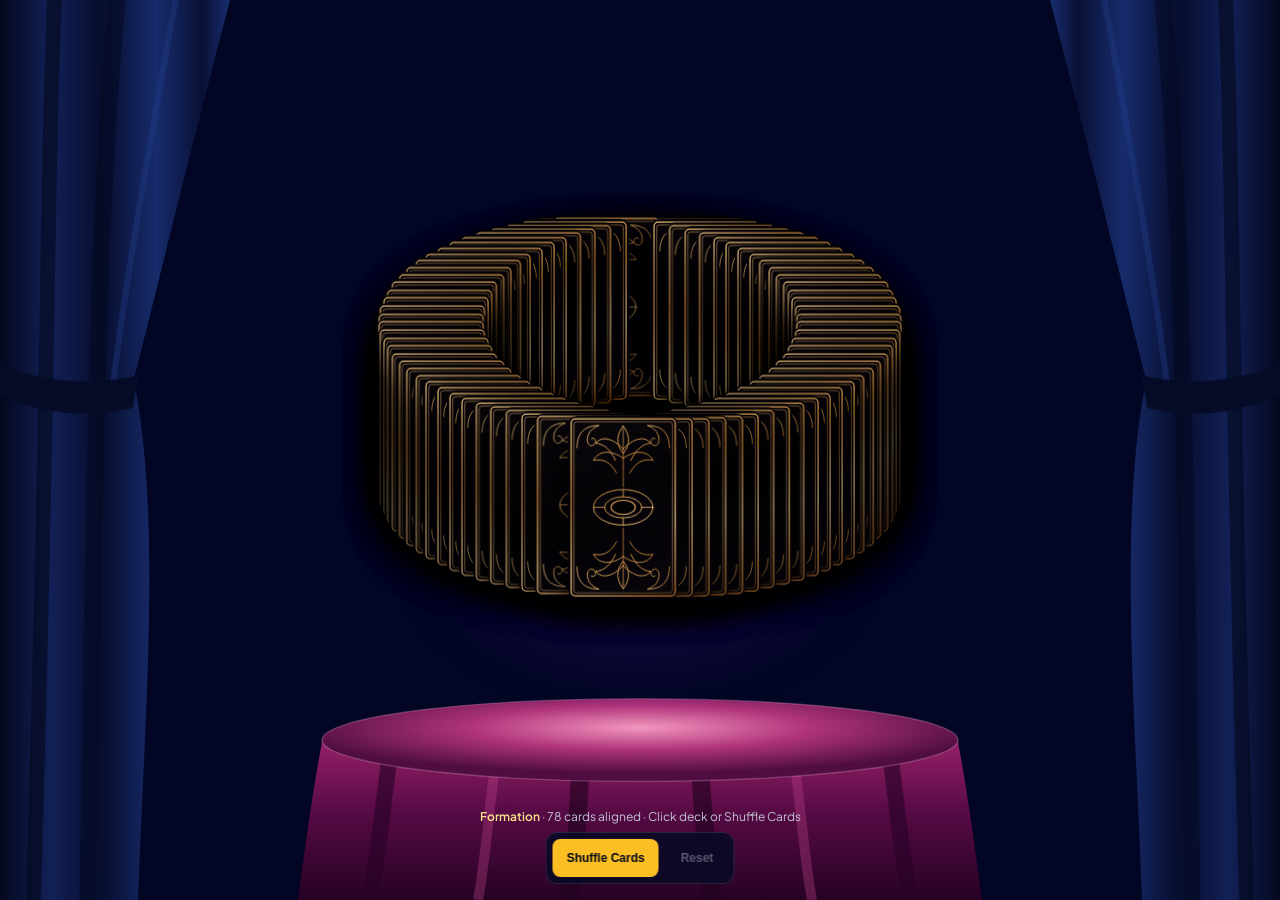
==== commit 48902137: "fix: connected database rs to html result" ====
--- a/testing/celtic_card.html
+++ b/testing/celtic_card.html
@@ -10,227 +10,25 @@
   <style>
     * { box-sizing: border-box; margin: 0; padding: 0; }
     html, body { height: 100%; overflow: hidden; background: #020524; color: #f1f5f9; font-family: "Plus Jakarta Sans", system-ui, sans-serif; }
-    /* Nocturne Starfield Background — Pure CSS (Responsive & Seamless) */
-    :root {
-      --star-speed: 1;
-      --star-trail-opacity: 1;
-      --star-twinkle-intensity: 1;
-    }
-
-    .starfield-bg {
-      position: fixed;
-      inset: 0;
-      z-index: -1;
-      overflow: hidden;
-      pointer-events: none;
-      background:
-        radial-gradient(ellipse 85% 45% at 50% 0%, rgba(16, 34, 118, 0.32) 0%, transparent 72%),
-        radial-gradient(ellipse 90% 40% at 50% 100%, rgba(56, 18, 102, 0.38) 0%, transparent 75%),
-        linear-gradient(
-          180deg,
-          #020836 0%,
-          #030833 34%,
-          #04041f 62%,
-          #140632 84%,
-          #210948 100%
-        );
-    }
-
-    .starfield-layer {
-      position: absolute;
-      inset: 0;
-    }
-
-    /* 1. Top Falling Stars */
-    .falling-star {
-      position: absolute;
-      top: 0;
-      left: var(--x, 50%);
-      width: var(--trail-w, 1.5px);
-      height: var(--tail, 36vh);
-      transform: translate3d(0, -110%, 0);
-      opacity: 0;
-      will-change: transform, opacity;
-      animation: star-fall calc(var(--dur, 9.5s) / var(--star-speed)) linear infinite;
-      animation-delay: calc(var(--delay, 0s) / var(--star-speed));
-    }
-
-    .falling-star__trail {
-      position: absolute;
-      inset: 0;
-      border-radius: 999px;
-      opacity: var(--star-trail-opacity);
-      background: linear-gradient(
-        to bottom,
-        rgba(215, 224, 255, 0) 0%,
-        rgba(215, 224, 255, 0.08) 38%,
-        rgba(232, 236, 250, 0.34) 76%,
-        var(--trail-tip, rgba(255, 252, 244, 0.78)) 100%
-      );
-    }
-
-    .falling-star__head {
-      position: absolute;
-      bottom: 0;
-      left: 50%;
-      width: var(--head, 6px);
-      height: var(--head, 6px);
-      transform: translate(-50%, 50%);
-      border-radius: 50%;
-      background: radial-gradient(
-        circle,
-        #ffffff 0%,
-        var(--tint, #eef2ff) 48%,
-        transparent 76%
-      );
-      box-shadow:
-        0 0 calc(var(--head, 6px) * 1.5) calc(var(--head, 6px) * 0.35) var(--glow, rgba(226, 232, 255, 0.72)),
-        0 0 calc(var(--head, 6px) * 3.6) calc(var(--head, 6px) * 0.9) var(--halo, rgba(180, 198, 255, 0.28));
-    }
-
-    .falling-star__head::before,
-    .falling-star__head::after {
-      content: "";
-      position: absolute;
-      top: 50%;
-      left: 50%;
-      width: calc(var(--head, 6px) * 2.1);
-      height: 1.5px;
-      border-radius: 999px;
-      background: radial-gradient(circle, rgba(255, 255, 255, 0.92) 0%, transparent 72%);
-      transform: translate(-50%, -50%);
-      opacity: 0.75;
-    }
-
-    .falling-star__head::after {
-      transform: translate(-50%, -50%) rotate(90deg);
-    }
-
-    .falling-star--silver {
-      --tint: #eef2ff;
-      --trail-tip: rgba(235, 240, 255, 0.74);
-      --glow: rgba(226, 233, 255, 0.72);
-      --halo: rgba(176, 196, 255, 0.28);
-    }
-
-    .falling-star--ivory {
-      --tint: #fff9ec;
-      --trail-tip: rgba(255, 248, 232, 0.72);
-      --glow: rgba(255, 244, 218, 0.68);
-      --halo: rgba(242, 224, 185, 0.25);
-    }
-
-    .falling-star--champagne {
-      --tint: #f8e9cc;
-      --trail-tip: rgba(247, 230, 198, 0.72);
-      --glow: rgba(245, 222, 178, 0.7);
-      --halo: rgba(232, 198, 138, 0.26);
-    }
-
-    @keyframes star-fall {
-      0% {
-        transform: translate3d(0, calc(-100% - 2vh), 0);
-        opacity: 0;
-      }
-      10% {
-        opacity: var(--peak, 0.88);
-      }
-      42% {
-        opacity: var(--peak, 0.88);
-      }
-      74% {
-        opacity: calc(var(--peak, 0.88) * 0.42);
-      }
-      100% {
-        transform: translate3d(0, calc(var(--fall, 58vh) - 100%), 0);
-        opacity: 0;
-      }
-    }
-
-    /* 2. Mid-Sky Faint Micro-Stars */
-    .micro-star {
-      position: absolute;
-      left: var(--x);
-      top: var(--y);
-      width: var(--size, 2px);
-      height: var(--size, 2px);
-      border-radius: 50%;
-      background: rgba(232, 234, 248, 0.85);
-      opacity: var(--base-op, 0.25);
-      will-change: opacity, transform;
-      animation: micro-shimmer var(--dur, 6s) ease-in-out infinite;
-      animation-delay: var(--delay, 0s);
-    }
-
-    @keyframes micro-shimmer {
-      0%, 100% {
-        opacity: calc(var(--base-op, 0.25) * 0.5);
-        transform: scale(0.85);
-      }
-      50% {
-        opacity: calc(var(--base-op, 0.25) * 1.25);
-        transform: scale(1.1);
-      }
-    }
-
-    /* 3. Bottom Subtle Twinkling 4-Point Astroid Stars */
-    .twinkle-star {
-      position: absolute;
-      left: var(--x);
-      bottom: var(--bottom);
-      width: clamp(4px, calc(var(--size, 14px) * 0.82), var(--size, 14px));
-      height: clamp(4px, calc(var(--size, 14px) * 0.82), var(--size, 14px));
-      background: var(--color, #65547c);
-      clip-path: polygon(
-        50% 0%, 55% 32%, 60% 40%, 68% 45%,
-        100% 50%, 68% 55%, 60% 60%, 55% 68%,
-        50% 100%, 45% 68%, 40% 60%, 32% 55%,
-        0% 50%, 32% 45%, 40% 40%, 45% 32%
-      );
-      opacity: var(--base-op, 0.72);
-      will-change: opacity, transform;
-      animation: star-twinkle var(--dur, 6s) ease-in-out infinite;
-      animation-delay: var(--delay, 0s);
-    }
-
-    @keyframes star-twinkle {
-      0%, 100% {
-        opacity: max(0.08, calc(var(--base-op, 0.72) * (1 - 0.55 * var(--star-twinkle-intensity))));
-        transform: scale(0.86);
-      }
-      50% {
-        opacity: min(1, calc(var(--base-op, 0.72) * (1 + 0.28 * var(--star-twinkle-intensity))));
-        transform: scale(calc(1 + 0.12 * var(--star-twinkle-intensity)));
-      }
-    }
-
-    /* Responsive balance on small viewports */
-    @media (max-width: 640px) {
-      .star--desktop-only {
-        display: none;
-      }
-      .falling-star__head {
-        width: calc(var(--head, 6px) * 0.88);
-        height: calc(var(--head, 6px) * 0.88);
-      }
-      .twinkle-star {
-        width: calc(var(--size, 14px) * 0.72);
-        height: calc(var(--size, 14px) * 0.72);
-      }
-    }
-
-    /* Accessibility: honor reduced motion preference */
-    @media (prefers-reduced-motion: reduce) {
-      .falling-star {
-        animation: none;
-        transform: translate3d(0, calc(var(--fall, 50vh) * 0.72 - 100%), 0);
-        opacity: calc(var(--peak, 0.85) * 0.8);
-      }
-      .twinkle-star,
-      .micro-star {
-        animation: none;
-      }
-    }
+    :root { --star-speed: 1; --star-trail-opacity: 1; --star-twinkle-intensity: 1; }
+
+    .starfield-bg { position: fixed; inset: 0; z-index: -1; overflow: hidden; pointer-events: none; background: radial-gradient(ellipse 85% 45% at 50% 0%, rgba(16, 34, 118, 0.32) 0%, transparent 72%), radial-gradient(ellipse 90% 40% at 50% 100%, rgba(56, 18, 102, 0.38) 0%, transparent 75%), linear-gradient(180deg, #020836 0%, #030833 34%, #04041f 62%, #140632 84%, #210948 100%); }
+    .starfield-layer { position: absolute; inset: 0; }
+    .falling-star { position: absolute; top: 0; left: var(--x, 50%); width: var(--trail-w, 1.5px); height: var(--tail, 36vh); transform: translate3d(0, -110%, 0); opacity: 0; will-change: transform, opacity; animation: star-fall calc(var(--dur, 9.5s) / var(--star-speed)) linear infinite; animation-delay: calc(var(--delay, 0s) / var(--star-speed)); }
+    .falling-star__trail { position: absolute; inset: 0; border-radius: 999px; opacity: var(--star-trail-opacity); background: linear-gradient(to bottom, rgba(215, 224, 255, 0) 0%, rgba(215, 224, 255, 0.08) 38%, rgba(232, 236, 250, 0.34) 76%, var(--trail-tip, rgba(255, 252, 244, 0.78)) 100%); }
+    .falling-star__head { position: absolute; bottom: 0; left: 50%; width: var(--head, 6px); height: var(--head, 6px); transform: translate(-50%, 50%); border-radius: 50%; background: radial-gradient(circle, #ffffff 0%, var(--tint, #eef2ff) 48%, transparent 76%); box-shadow: 0 0 calc(var(--head, 6px) * 1.5) calc(var(--head, 6px) * 0.35) var(--glow, rgba(226, 232, 255, 0.72)), 0 0 calc(var(--head, 6px) * 3.6) calc(var(--head, 6px) * 0.9) var(--halo, rgba(180, 198, 255, 0.28)); }
+    .falling-star__head::before, .falling-star__head::after { content: ""; position: absolute; top: 50%; left: 50%; width: calc(var(--head, 6px) * 2.1); height: 1.5px; border-radius: 999px; background: radial-gradient(circle, rgba(255, 255, 255, 0.92) 0%, transparent 72%); transform: translate(-50%, -50%); opacity: 0.75; }
+    .falling-star__head::after { transform: translate(-50%, -50%) rotate(90deg); }
+    .falling-star--silver { --tint: #eef2ff; --trail-tip: rgba(235, 240, 255, 0.74); --glow: rgba(226, 233, 255, 0.72); --halo: rgba(176, 196, 255, 0.28); }
+    .falling-star--ivory { --tint: #fff9ec; --trail-tip: rgba(255, 248, 232, 0.72); --glow: rgba(255, 244, 218, 0.68); --halo: rgba(242, 224, 185, 0.25); }
+    .falling-star--champagne { --tint: #f8e9cc; --trail-tip: rgba(247, 230, 198, 0.72); --glow: rgba(245, 222, 178, 0.7); --halo: rgba(232, 198, 138, 0.26); }
+    @keyframes star-fall { 0% { transform: translate3d(0, calc(-100% - 2vh), 0); opacity: 0; } 10% { opacity: var(--peak, 0.88); } 42% { opacity: var(--peak, 0.88); } 74% { opacity: calc(var(--peak, 0.88) * 0.42); } 100% { transform: translate3d(0, calc(var(--fall, 58vh) - 100%), 0); opacity: 0; } }
+    .micro-star { position: absolute; left: var(--x); top: var(--y); width: var(--size, 2px); height: var(--size, 2px); border-radius: 50%; background: rgba(232, 234, 248, 0.85); opacity: var(--base-op, 0.25); will-change: opacity, transform; animation: micro-shimmer var(--dur, 6s) ease-in-out infinite; animation-delay: var(--delay, 0s); }
+    @keyframes micro-shimmer { 0%, 100% { opacity: calc(var(--base-op, 0.25) * 0.5); transform: scale(0.85); } 50% { opacity: calc(var(--base-op, 0.25) * 1.25); transform: scale(1.1); } }
+    .twinkle-star { position: absolute; left: var(--x); bottom: var(--bottom); width: clamp(4px, calc(var(--size, 14px) * 0.82), var(--size, 14px)); height: clamp(4px, calc(var(--size, 14px) * 0.82), var(--size, 14px)); background: var(--color, #65547c); clip-path: polygon(50% 0%, 55% 32%, 60% 40%, 68% 45%, 100% 50%, 68% 55%, 60% 60%, 55% 68%, 50% 100%, 45% 68%, 40% 60%, 32% 55%, 0% 50%, 32% 45%, 40% 40%, 45% 32%); opacity: var(--base-op, 0.72); will-change: opacity, transform; animation: star-twinkle var(--dur, 6s) ease-in-out infinite; animation-delay: var(--delay, 0s); }
+    @keyframes star-twinkle { 0%, 100% { opacity: max(0.08, calc(var(--base-op, 0.72) * (1 - 0.55 * var(--star-twinkle-intensity)))); transform: scale(0.86); } 50% { opacity: min(1, calc(var(--base-op, 0.72) * (1 + 0.28 * var(--star-twinkle-intensity)))); transform: scale(calc(1 + 0.12 * var(--star-twinkle-intensity))); } }
+    @media (max-width: 640px) { .star--desktop-only { display: none; } .falling-star__head { width: calc(var(--head, 6px) * 0.88); height: calc(var(--head, 6px) * 0.88); } .twinkle-star { width: calc(var(--size, 14px) * 0.72); height: calc(var(--size, 14px) * 0.72); } }
+    @media (prefers-reduced-motion: reduce) { .falling-star { animation: none; transform: translate3d(0, calc(var(--fall, 50vh) * 0.72 - 100%), 0); opacity: calc(var(--peak, 0.85) * 0.8); } .twinkle-star, .micro-star { animation: none; } }
 
     .stage-backdrop { position: fixed; inset: 0; z-index: 2; pointer-events: none; overflow: hidden; }
     .curtain { position: absolute; top: 0; bottom: 0; width: 18vw; max-width: 230px; min-width: 68px; }
@@ -244,61 +42,24 @@
     .tarot-stage { position: relative; flex: 1; display: flex; align-items: center; justify-content: center; overflow: hidden; padding: 24px 16px 112px; }
     .tarot-cards-origin { position: relative; width: 0; height: 0; z-index: 20; display: flex; align-items: center; justify-content: center; }
 
-    .tarot-card {
-      position: absolute;
-      border: 0;
-      padding: 0;
-      background: transparent;
-      border-radius: 9px;
-      will-change: transform, opacity;
-      user-select: none;
-      perspective: 1100px;
-      pointer-events: none;
-    }
+    .tarot-card { position: absolute; border: 0; padding: 0; background: transparent; border-radius: 9px; will-change: transform, opacity; user-select: none; perspective: 1100px; pointer-events: none; }
     .tarot-card.is-interactive { cursor: pointer; pointer-events: auto; }
     .tarot-card.is-interactive:hover { filter: brightness(1.1); }
-    .tarot-card.tarot-glide {
-      transition: transform 760ms cubic-bezier(0.22, 1, 0.36, 1),
-                  opacity 520ms ease,
-                  filter 200ms ease,
-                  box-shadow 260ms ease;
-    }
-    .tarot-card-inner {
-      position: relative;
-      width: 100%;
-      height: 100%;
-      transform-style: preserve-3d;
-      transition: transform 720ms cubic-bezier(0.22, 1, 0.36, 1);
-      border-radius: 9px;
-      box-shadow: 0 14px 30px rgba(0, 0, 0, 0.82);
-    }
+    .tarot-card.tarot-glide { transition: transform 760ms cubic-bezier(0.22, 1, 0.36, 1), opacity 520ms ease, filter 200ms ease, box-shadow 260ms ease; }
+    .tarot-card-inner { position: relative; width: 100%; height: 100%; transform-style: preserve-3d; -webkit-transform-style: preserve-3d; transition: transform 720ms cubic-bezier(0.22, 1, 0.36, 1); border-radius: 9px; box-shadow: 0 14px 30px rgba(0, 0, 0, 0.82); }
     .tarot-card.is-flipped .tarot-card-inner { transform: rotateY(180deg); }
-    .tarot-face {
-      position: absolute;
-      inset: 0;
-      backface-visibility: hidden;
-      -webkit-backface-visibility: hidden;
-      border-radius: 9px;
-      overflow: hidden;
-    }
-    .tarot-face--front { transform: rotateY(180deg); }
-    .tarot-face svg { display: block; width: 100%; height: 100%; }
-
-    .tarot-card--singularity {
-      pointer-events: none;
-      opacity: 0;
-      z-index: 30;
-      box-shadow: 0 0 48px rgba(240, 192, 110, 0.45), 0 0 96px rgba(139, 92, 246, 0.35);
-    }
-    .tarot-card--singularity svg { display: block; width: 100%; height: 100%; }
-
-    @keyframes subtleGlow {
-      0%, 100% { box-shadow: 0 0 18px rgba(251, 191, 36, 0.45), 0 0 38px rgba(167, 139, 250, 0.25); }
-      50% { box-shadow: 0 0 30px rgba(253, 224, 104, 0.78), 0 0 58px rgba(167, 139, 250, 0.45); }
-    }
+    .tarot-face { position: absolute; inset: 0; width: 100%; height: 100%; backface-visibility: hidden; -webkit-backface-visibility: hidden; border-radius: 9px; overflow: hidden; }
+    .tarot-face--back { transform: rotateY(0deg) translateZ(1px); }
+    .tarot-face--front { transform: rotateY(180deg) translateZ(1px); }
+    .tarot-face svg, .tarot-face-img { display: block; width: 100%; height: 100%; object-fit: cover; object-position: center; }
+    .tarot-face-img.is-reversed { transform: rotate(180deg); }
+
+    .tarot-card--singularity { pointer-events: none; opacity: 0; z-index: 30; box-shadow: 0 0 48px rgba(240, 192, 110, 0.45), 0 0 96px rgba(139, 92, 246, 0.35); }
+    .tarot-card--singularity svg, .tarot-card--singularity img { display: block; width: 100%; height: 100%; object-fit: cover; border-radius: 9px; }
+
+    @keyframes subtleGlow { 0%, 100% { box-shadow: 0 0 18px rgba(251, 191, 36, 0.45), 0 0 38px rgba(167, 139, 250, 0.25); } 50% { box-shadow: 0 0 30px rgba(253, 224, 104, 0.78), 0 0 58px rgba(167, 139, 250, 0.45); } }
     .is-next-glow .tarot-card-inner { animation: subtleGlow 2.2s ease-in-out infinite; outline: 2px solid rgba(252, 211, 77, 0.8); }
     .is-active-card .tarot-card-inner { outline: 2px solid #fcd34d; box-shadow: 0 0 28px rgba(251, 191, 36, 0.5); }
-    .is-arc-hover .tarot-card-inner { outline: 2px solid rgba(252, 211, 77, 0.8); box-shadow: 0 0 26px rgba(251, 191, 36, 0.65); }
 
     .vfx-altar, .vfx-ring, .vfx-core, .vfx-shockwave, .vfx-shockwave-inner { position: absolute; pointer-events: none; z-index: 5; }
     .vfx-altar > div { width: 100%; height: 100%; border-radius: 999px; background: radial-gradient(ellipse at center, rgba(167, 139, 250, 0.22) 0%, rgba(109, 40, 217, 0.12) 42%, transparent 72%); filter: blur(22px); }
@@ -312,100 +73,21 @@
     .vfx-shockwave-inner { opacity: 0; border-radius: 999px; border: 1px solid rgba(221, 214, 254, 0.72); }
     .vfx-flash { position: fixed; inset: 0; z-index: 25; pointer-events: none; opacity: 0; background: radial-gradient(circle at center, rgba(255, 244, 214, 0.75) 0%, rgba(167, 139, 250, 0.25) 32%, transparent 68%); }
 
-    /* Reading Layout & Frosted Explanation Box */
-    .reading-layer {
-      position: absolute;
-      inset: 0;
-      z-index: 15;
-      display: flex;
-      align-items: center;
-      justify-content: center;
-      padding: 24px 16px 112px;
-      pointer-events: none;
-    }
-    .reading-grid {
-      display: grid;
-      width: 100%;
-      max-width: 1024px;
-      align-items: center;
-      gap: 20px;
-      grid-template-columns: 1fr;
-    }
-    @media (min-width: 768px) {
-      .reading-grid { grid-template-columns: minmax(250px, 340px) 1fr; gap: 44px; }
-    }
-    .left-anchor {
-      margin: 0 auto;
-      width: 100%;
-      max-width: 260px;
-      height: 175px;
-    }
-    @media (min-width: 768px) {
-      .left-anchor { max-width: 340px; height: 310px; }
-    }
-    .explanation-col {
-      display: flex;
-      flex-direction: column;
-      align-items: center;
-      opacity: 0;
-      transform: translateY(16px);
-      pointer-events: none;
-      transition: opacity 700ms ease, transform 700ms cubic-bezier(0.22, 1, 0.36, 1);
-    }
-    @media (min-width: 768px) {
-      .explanation-col { align-items: flex-start; }
-    }
-    .explanation-col.is-visible {
-      opacity: 1;
-      transform: translateY(0);
-      pointer-events: auto;
-    }
-    .script-title {
-      font-family: "Cormorant Garamond", Georgia, serif;
-      font-style: italic;
-      font-weight: 600;
-      font-size: clamp(2rem, 4.5vw, 3.1rem);
-      letter-spacing: 0.03em;
-      color: #ecfa8c;
-      text-shadow: 0 0 18px rgba(232, 248, 132, 0.55), 0 0 38px rgba(190, 225, 92, 0.28);
-      text-align: center;
-    }
+    .reading-layer { position: absolute; inset: 0; z-index: 15; display: flex; align-items: center; justify-content: center; padding: 24px 16px 112px; pointer-events: none; }
+    .explanation-col { display: flex; flex-direction: column; align-items: center; opacity: 0; transform: translateY(16px); pointer-events: none; transition: opacity 700ms ease, transform 700ms cubic-bezier(0.22, 1, 0.36, 1); }
+    @media (min-width: 768px) { .explanation-col { align-items: flex-start; } }
+    .explanation-col.is-visible { opacity: 1; transform: translateY(0); pointer-events: auto; }
+    .script-title { font-family: "Cormorant Garamond", Georgia, serif; font-style: italic; font-weight: 600; font-size: clamp(2rem, 4.5vw, 3.1rem); letter-spacing: 0.03em; color: #ecfa8c; text-shadow: 0 0 18px rgba(232, 248, 132, 0.55), 0 0 38px rgba(190, 225, 92, 0.28); text-align: center; }
     @media (min-width: 768px) { .script-title { text-align: left; } }
 
-    .explain-box {
-      margin-top: 14px;
-      width: 100%;
-      max-height: 42dvh;
-      overflow-y: auto;
-      border-radius: 16px;
-      border: 1px solid rgba(255, 255, 255, 0.15);
-      background: rgba(108, 107, 144, 0.46);
-      backdrop-filter: blur(12px);
-      padding: 20px 22px;
-      box-shadow: 0 24px 50px rgba(0, 0, 0, 0.45);
-      text-align: left;
-    }
-    @media (min-width: 768px) {
-      .explain-box { max-height: none; overflow: visible; padding: 26px 28px; }
-    }
-    .explain-header {
-      display: flex;
-      flex-wrap: wrap;
-      align-items: baseline;
-      justify-content: space-between;
-      gap: 8px;
-      border-bottom: 1px solid rgba(255, 255, 255, 0.12);
-      padding-bottom: 12px;
-    }
-    .explain-card-name {
-      font-family: "Cormorant Garamond", Georgia, serif;
-      font-size: clamp(1.45rem, 2.6vw, 1.95rem);
-      font-weight: 600;
-      color: #fef3c7;
-    }
+    .explain-box { margin-top: 14px; width: 100%; max-height: 42dvh; overflow-y: auto; border-radius: 16px; border: 1px solid rgba(255, 255, 255, 0.15); background: rgba(108, 107, 144, 0.46); backdrop-filter: blur(12px); padding: 20px 22px; box-shadow: 0 24px 50px rgba(0, 0, 0, 0.45); text-align: left; }
+    @media (min-width: 768px) { .explain-box { max-height: 62dvh; overflow-y: auto; padding: 26px 28px; } }
+    .explain-header { display: flex; flex-wrap: wrap; align-items: baseline; justify-content: space-between; gap: 8px; border-bottom: 1px solid rgba(255, 255, 255, 0.12); padding-bottom: 12px; }
+    .explain-card-name { font-family: "Cormorant Garamond", Georgia, serif; font-size: clamp(1.45rem, 2.6vw, 1.95rem); font-weight: 600; color: #fef3c7; }
     .explain-archetype { font-size: 12px; font-weight: 500; color: rgba(224, 231, 255, 0.86); }
-    .explain-keywords { margin-top: 10px; font-size: 12px; font-weight: 500; color: rgba(253, 230, 138, 0.92); }
-    .explain-body { margin-top: 14px; font-size: 15px; line-height: 1.65; color: rgba(241, 245, 249, 0.95); }
+    .explain-archetype.is-reversed { color: #fca5a5; }
+    .explain-body { margin-top: 14px; font-size: 15px; line-height: 1.68; color: rgba(241, 245, 249, 0.95); }
+    .explain-body p + p { margin-top: 10px; }
     .explain-hint { margin-top: 12px; font-size: 12px; font-weight: 500; color: #fde68a; }
     .explain-actions { margin-top: 18px; padding-top: 14px; border-top: 1px solid rgba(255, 255, 255, 0.1); display: flex; flex-wrap: wrap; gap: 10px; }
 
@@ -424,118 +106,32 @@
     .tarot-btn--ghost:hover { background: rgba(255, 255, 255, 0.1); color: #ffffff; }
     .tarot-btn:disabled { opacity: 0.4; cursor: not-allowed; }
 
-    .celtic-prompt {
-      position: absolute;
-      top: 16px;
-      left: 50%;
-      transform: translateX(-50%) translateY(-8px);
-      z-index: 25;
-      pointer-events: none;
-      opacity: 0;
-      transition: opacity 420ms ease, transform 420ms ease;
-    }
-    .celtic-prompt.is-visible {
-      opacity: 1;
-      transform: translateX(-50%) translateY(0);
-    }
-    .celtic-prompt p {
-      white-space: nowrap;
-      border-radius: 999px;
-      border: 1px solid rgba(255, 255, 255, 0.12);
-      background: rgba(7, 10, 38, 0.82);
-      padding: 6px 16px;
-      font-size: 12px;
-      color: #e2e8f0;
-      backdrop-filter: blur(10px);
-    }
+    .celtic-prompt { position: absolute; top: 16px; left: 50%; transform: translateX(-50%) translateY(-8px); z-index: 25; pointer-events: none; opacity: 0; transition: opacity 420ms ease, transform 420ms ease; }
+    .celtic-prompt.is-visible { opacity: 1; transform: translateX(-50%) translateY(0); }
+    .celtic-prompt p { white-space: nowrap; border-radius: 999px; border: 1px solid rgba(255, 255, 255, 0.12); background: rgba(7, 10, 38, 0.82); padding: 6px 16px; font-size: 12px; color: #e2e8f0; backdrop-filter: blur(10px); }
     .celtic-prompt strong { color: #fde68a; }
 
-    .celtic-grid {
-      display: grid;
-      width: 100%;
-      max-width: 1152px;
-      align-items: center;
-      gap: 16px;
-      grid-template-columns: 1fr;
-    }
-    @media (min-width: 768px) {
-      .celtic-grid { grid-template-columns: minmax(300px, 460px) 1fr; gap: 32px; }
-    }
-    .celtic-left-anchor {
-      margin: 0 auto;
-      width: 100%;
-      max-width: 340px;
-      height: 215px;
-    }
-    @media (min-width: 768px) {
-      .celtic-left-anchor { max-width: 460px; height: 510px; }
-    }
+    .celtic-grid { display: grid; width: 100%; max-width: 1152px; align-items: center; gap: 16px; grid-template-columns: 1fr; }
+    @media (min-width: 768px) { .celtic-grid { grid-template-columns: minmax(300px, 460px) 1fr; gap: 32px; } }
+    .celtic-left-anchor { margin: 0 auto; width: 100%; max-width: 340px; height: 215px; }
+    @media (min-width: 768px) { .celtic-left-anchor { max-width: 460px; height: 510px; } }
 
     .pos-num-tabs { display: flex; flex-wrap: wrap; gap: 4px; }
     .tarot-btn--num { min-height: 32px; min-width: 32px; padding: 4px 8px; font-size: 12px; border-radius: 6px; }
     .tarot-btn--next { background: rgba(252, 211, 77, 0.12); color: rgba(253, 230, 138, 0.9); border: 1px solid rgba(252, 211, 77, 0.45); }
 
-    .summary-layer {
-      position: absolute;
-      inset: 0;
-      z-index: 30;
-      display: flex;
-      align-items: center;
-      justify-content: center;
-      padding: 16px 16px 112px;
-      pointer-events: none;
-    }
-    .summary-wrap {
-      width: 100%;
-      max-width: 576px;
-      display: flex;
-      flex-direction: column;
-      align-items: center;
-      opacity: 0;
-      transform: translateY(16px);
-      pointer-events: none;
-      transition: opacity 700ms ease, transform 700ms cubic-bezier(0.22, 1, 0.36, 1);
-    }
-    .summary-wrap.is-visible {
-      opacity: 1;
-      transform: translateY(0);
-      pointer-events: auto;
-    }
-    .summary-box {
-      margin-top: 12px;
-      width: 100%;
-      max-height: 52dvh;
-      overflow-y: auto;
-      border-radius: 16px;
-      border: 1px solid rgba(255, 255, 255, 0.18);
-      background: rgba(108, 107, 144, 0.56);
-      backdrop-filter: blur(12px);
-      padding: 20px 22px;
-      box-shadow: 0 24px 50px rgba(0, 0, 0, 0.48);
-      text-align: left;
-    }
-    .summary-10-grid {
-      margin-top: 14px;
-      padding-top: 14px;
-      border-top: 1px solid rgba(255, 255, 255, 0.12);
-      display: grid;
-      gap: 8px;
-      grid-template-columns: repeat(2, 1fr);
-    }
+    .summary-layer { position: absolute; inset: 0; z-index: 30; display: flex; align-items: center; justify-content: center; padding: 16px 16px 112px; pointer-events: none; }
+    .summary-wrap { width: 100%; max-width: 576px; display: flex; flex-direction: column; align-items: center; opacity: 0; transform: translateY(16px); pointer-events: none; transition: opacity 700ms ease, transform 700ms cubic-bezier(0.22, 1, 0.36, 1); }
+    .summary-wrap.is-visible { opacity: 1; transform: translateY(0); pointer-events: auto; }
+    .summary-box { margin-top: 12px; width: 100%; max-height: 52dvh; overflow-y: auto; border-radius: 16px; border: 1px solid rgba(255, 255, 255, 0.18); background: rgba(108, 107, 144, 0.56); backdrop-filter: blur(12px); padding: 20px 22px; box-shadow: 0 24px 50px rgba(0, 0, 0, 0.48); text-align: left; }
+    .summary-10-grid { margin-top: 14px; padding-top: 14px; border-top: 1px solid rgba(255, 255, 255, 0.12); display: grid; gap: 8px; grid-template-columns: repeat(2, 1fr); }
     @media (min-width: 640px) { .summary-10-grid { grid-template-columns: repeat(5, 1fr); } }
-    .summary-10-btn {
-      border: 1px solid rgba(255, 255, 255, 0.12);
-      background: rgba(255, 255, 255, 0.06);
-      border-radius: 8px;
-      padding: 8px 10px;
-      text-align: left;
-      color: #ffffff;
-      cursor: pointer;
-      transition: background-color 150ms ease;
-    }
+    .summary-10-btn { border: 1px solid rgba(255, 255, 255, 0.12); background: rgba(255, 255, 255, 0.06); border-radius: 8px; padding: 8px 10px; text-align: left; color: #ffffff; cursor: pointer; transition: background-color 150ms ease; }
     .summary-10-btn:hover { background: rgba(255, 255, 255, 0.16); }
     .summary-10-pos { font-size: 10px; font-weight: 600; color: rgba(253, 230, 138, 0.9); }
     .summary-10-name { margin-top: 2px; font-family: "Cormorant Garamond", Georgia, serif; font-size: 13px; font-weight: 600; white-space: nowrap; overflow: hidden; text-overflow: ellipsis; }
+    .summary-10-orient { font-size: 10px; color: rgba(203, 213, 225, 0.85); }
+    .summary-10-orient.is-reversed { color: #fca5a5; }
   </style>
 </head>
 <body>
@@ -627,16 +223,7 @@
   <div class="stage-backdrop" aria-hidden="true">
     <div class="curtain curtain--left">
       <svg viewBox="0 0 220 900" preserveAspectRatio="none">
-        <defs>
-          <linearGradient id="curtainLeft" x1="0" y1="0" x2="1" y2="0">
-            <stop offset="0%" stop-color="#04081d" />
-            <stop offset="22%" stop-color="#132259" />
-            <stop offset="44%" stop-color="#070e2e" />
-            <stop offset="68%" stop-color="#192e70" />
-            <stop offset="88%" stop-color="#091136" />
-            <stop offset="100%" stop-color="#1b3275" />
-          </linearGradient>
-        </defs>
+        <defs><linearGradient id="curtainLeft" x1="0" y1="0" x2="1" y2="0"><stop offset="0%" stop-color="#04081d" /><stop offset="22%" stop-color="#132259" /><stop offset="44%" stop-color="#070e2e" /><stop offset="68%" stop-color="#192e70" /><stop offset="88%" stop-color="#091136" /><stop offset="100%" stop-color="#1b3275" /></linearGradient></defs>
         <path d="M0 0 L220 0 C175 180, 145 310, 128 380 C155 520, 138 720, 132 900 L0 900 Z" fill="url(#curtainLeft)" opacity="0.94" />
         <path d="M52 0 C44 200, 48 340, 32 900" stroke="#030617" stroke-width="14" fill="none" opacity="0.55" />
         <path d="M112 0 C96 190, 92 330, 84 900" stroke="#040920" stroke-width="16" fill="none" opacity="0.55" />
@@ -646,16 +233,7 @@
     </div>
     <div class="curtain curtain--right">
       <svg viewBox="0 0 220 900" preserveAspectRatio="none">
-        <defs>
-          <linearGradient id="curtainRight" x1="1" y1="0" x2="0" y2="0">
-            <stop offset="0%" stop-color="#04081d" />
-            <stop offset="22%" stop-color="#132259" />
-            <stop offset="44%" stop-color="#070e2e" />
-            <stop offset="68%" stop-color="#192e70" />
-            <stop offset="88%" stop-color="#091136" />
-            <stop offset="100%" stop-color="#1b3275" />
-          </linearGradient>
-        </defs>
+        <defs><linearGradient id="curtainRight" x1="1" y1="0" x2="0" y2="0"><stop offset="0%" stop-color="#04081d" /><stop offset="22%" stop-color="#132259" /><stop offset="44%" stop-color="#070e2e" /><stop offset="68%" stop-color="#192e70" /><stop offset="88%" stop-color="#091136" /><stop offset="100%" stop-color="#1b3275" /></linearGradient></defs>
         <path d="M220 0 L0 0 C45 180, 75 310, 92 380 C65 520, 82 720, 88 900 L220 900 Z" fill="url(#curtainRight)" opacity="0.94" />
         <path d="M168 0 C176 200, 172 340, 188 900" stroke="#030617" stroke-width="14" fill="none" opacity="0.55" />
         <path d="M108 0 C124 190, 128 330, 136 900" stroke="#040920" stroke-width="16" fill="none" opacity="0.55" />
@@ -667,16 +245,8 @@
       <div class="velvet-table">
         <svg viewBox="0 0 820 220" preserveAspectRatio="none">
           <defs>
-            <radialGradient id="tableTop" cx="50%" cy="35%" r="55%">
-              <stop offset="0%" stop-color="#f397be" />
-              <stop offset="48%" stop-color="#b0347b" />
-              <stop offset="100%" stop-color="#4f0d42" />
-            </radialGradient>
-            <linearGradient id="tableDrape" x1="0" y1="0" x2="0" y2="1">
-              <stop offset="0%" stop-color="#942068" />
-              <stop offset="45%" stop-color="#560a44" />
-              <stop offset="100%" stop-color="#260224" />
-            </linearGradient>
+            <radialGradient id="tableTop" cx="50%" cy="35%" r="55%"><stop offset="0%" stop-color="#f397be" /><stop offset="48%" stop-color="#b0347b" /><stop offset="100%" stop-color="#4f0d42" /></radialGradient>
+            <linearGradient id="tableDrape" x1="0" y1="0" x2="0" y2="1"><stop offset="0%" stop-color="#942068" /><stop offset="45%" stop-color="#560a44" /><stop offset="100%" stop-color="#260224" /></linearGradient>
           </defs>
           <path d="M92 52 C80 120, 74 175, 68 220 L752 220 C746 175, 740 120, 728 52 Z" fill="url(#tableDrape)" />
           <path d="M160 66 C152 125, 148 175, 140 220" stroke="#290328" stroke-width="16" fill="none" opacity="0.65" />
@@ -705,7 +275,6 @@
         <p id="celticPromptText">Click the glowing <strong>I. Present</strong> card at the heart of the cross</p>
       </div>
 
-      <!-- Placed-Left Reading Grid -->
       <div class="reading-layer">
         <div class="celtic-grid">
           <div class="celtic-left-anchor" id="leftAnchor" aria-hidden="true"></div>
@@ -726,7 +295,6 @@
         </div>
       </div>
 
-      <!-- Centered Summary Layer (flanked by 5-left / 5-right zoomed cascades) -->
       <div class="summary-layer">
         <div class="summary-wrap" id="summaryWrap">
           <h1 class="script-title" style="text-align:center;">Celtic Cross Spread</h1>
@@ -735,7 +303,7 @@
               <h2 class="explain-card-name">Complete Reading Summary</h2>
               <button type="button" class="tarot-btn tarot-btn--primary" id="backToCrossBtn">Back to Celtic Cross</button>
             </div>
-            <p class="explain-body" id="summaryBody"></p>
+            <div class="explain-body" id="summaryBody"></div>
             <div class="summary-10-grid" id="summaryCardsGrid"></div>
             <div class="explain-actions">
               <button type="button" class="tarot-btn tarot-btn--secondary" id="sumReshuffleBtn">Reshuffle Deck</button>
@@ -751,7 +319,7 @@
     </main>
 
     <footer class="tarot-controls">
-      <div class="tarot-status" id="statusReadout"><strong>Formation</strong> · 12 cards aligned</div>
+      <div class="tarot-status" id="statusReadout"><strong>Formation</strong> · 78 cards aligned</div>
       <div class="tarot-bar">
         <button type="button" class="tarot-btn tarot-btn--primary" id="shuffleBtn">Shuffle Cards</button>
         <button type="button" class="tarot-btn tarot-btn--ghost" id="resetBtn" disabled>Reset</button>
@@ -761,142 +329,185 @@
 
   <script>
     (function () {
-      // Adjust CARD_COUNT (minimum 10 for Celtic Cross, e.g. 12, 22, 78)
       const CARD_COUNT = 78;
-      const CELTIC_CROSS_POSITIONS = [{"numeral":"I","label":"Present","subtitle":"Heart of the Matter"},{"numeral":"II","label":"Challenge","subtitle":"Crossing Influence"},{"numeral":"III","label":"Foundation","subtitle":"Subconscious Roots"},{"numeral":"IV","label":"Recent Past","subtitle":"Passing Influence"},{"numeral":"V","label":"Crowning","subtitle":"Conscious Goal"},{"numeral":"VI","label":"Near Future","subtitle":"Approaching Path"},{"numeral":"VII","label":"Self","subtitle":"Inner Attitude"},{"numeral":"VIII","label":"Environment","subtitle":"External Forces"},{"numeral":"IX","label":"Hopes & Fears","subtitle":"Hidden Expectations"},{"numeral":"X","label":"Outcome","subtitle":"Final Culmination"}];
-
-      const MAJOR_ARCANA = [{"id":"death","numeral":"XIII","name":"DEATH","archetype":"Transformation & Renewal","keywords":["Closure","Metamorphosis","Clean Slate"],"oneCardMeaning":"A decisive chapter is reaching its natural completion. Release what has outlived its purpose so fresh momentum can enter unobstructed. Transformation arrives not as loss, but as clearing space for what comes next.","pastMeaning":"A major ending or quiet letting-go in your recent past cleared away outdated attachments and reshaped your priorities.","presentMeaning":"You are standing directly inside a threshold of transition—shedding old habits while your new direction takes form.","futureMeaning":"An inevitable clearing awaits ahead, sweeping away stagnation and opening a cleaner, lighter path forward.","guidanceMeaning":"Do not cling to a form that has already finished teaching you; step boldly through the doorway.","motif":"death","palette":{"sky":"#cfc8be","accent":"#1d1b20","detail":"#d49d46"}},{"id":"chariot","numeral":"VII","name":"THE CHARIOT","archetype":"Willpower & Victory","keywords":["Drive","Direction","Self-Mastery"],"oneCardMeaning":"Focused determination turns opposing forces into forward speed. Hold the reins firmly, align your intent with action, and advance without second-guessing your momentum.","pastMeaning":"Earlier discipline and sheer resolve carried you past obstacles that might have stalled a less committed effort.","presentMeaning":"Momentum is firmly in your hands right now—steer competing priorities toward a single clear objective.","futureMeaning":"Victory through decisive movement is approaching; steady confidence will bring you across the finish line.","guidanceMeaning":"Harness contrast instead of fighting it, and commit to one deliberate course.","motif":"chariot","palette":{"sky":"#f5e15b","accent":"#3d7bb8","detail":"#c93c3c"}},{"id":"lovers","numeral":"VI","name":"THE LOVERS","archetype":"Alignment & Choice","keywords":["Harmony","Devotion","Values"],"oneCardMeaning":"True alignment asks for an honest choice made from your deepest values rather than convenience. When heart and conviction agree, partnerships and creative commitments flourish.","pastMeaning":"A meaningful bond or pivotal personal choice shaped the emotional foundation you are standing on today.","presentMeaning":"A decision before you asks for authenticity—choose what resonates genuinely with who you are becoming.","futureMeaning":"Deep harmony and mutual recognition lie ahead once you commit wholeheartedly to your true path.","guidanceMeaning":"Let sincerity guide your next commitment rather than fear of missing out.","motif":"lovers","palette":{"sky":"#f5dc52","accent":"#c94c38","detail":"#4a8a5e"}},{"id":"fool","numeral":"0","name":"THE FOOL","archetype":"Beginnings & Trust","keywords":["Leap","Wonder","Open Horizon"],"oneCardMeaning":"Step toward the unfamiliar with unburdened curiosity. You do not need every mile mapped before taking the first stride—fresh potential meets those willing to begin.","pastMeaning":"An impulsive leap or fresh start set this entire sequence into motion before all outcomes were visible.","presentMeaning":"Openness is your strongest asset today; approach what is unfolding without rigid expectations.","futureMeaning":"An unexpected new cycle will invite you to explore uncharted territory with lightness and courage.","guidanceMeaning":"Travel light and allow beginners’ wonder to reveal possibilities you overlooked.","motif":"fool","palette":{"sky":"#f4df5d","accent":"#3a7cb0","detail":"#d4513d"}},{"id":"magician","numeral":"I","name":"THE MAGICIAN","archetype":"Skill & Manifestation","keywords":["Craft","Initiative","Resourcefulness"],"oneCardMeaning":"Everything required to turn concept into reality is already on your table. Focus your attention, combine your tools deliberately, and translate intention into tangible work.","pastMeaning":"Your resourcefulness and willingness to experiment laid the practical groundwork for this moment.","presentMeaning":"You hold active creative agency right now—turn scattered ideas into one concrete action.","futureMeaning":"Mastery and tangible results emerge as you channel vision through disciplined craft.","guidanceMeaning":"Stop waiting for permission or extra tools; begin with what is already within reach.","motif":"magician","palette":{"sky":"#f3d755","accent":"#c43e3e","detail":"#d99b38"}},{"id":"priestess","numeral":"II","name":"THE HIGH PRIESTESS","archetype":"Intuition & Stillness","keywords":["Insight","Mystery","Inner Knowing"],"oneCardMeaning":"The clearest answer is not shouting from the surface—it is waiting in quiet observation. Pause before acting and trust subtle pattern recognition over noisy urgency.","pastMeaning":"Unspoken intuition or quiet reflection guided your instincts even when outward facts seemed incomplete.","presentMeaning":"More is happening beneath the surface than meets the eye; listen closely before speaking or committing.","futureMeaning":"Hidden clarity will surface naturally when the timing ripens—patience reveals what force cannot.","guidanceMeaning":"Protect your quiet space and honor what you already sense to be true.","motif":"priestess","palette":{"sky":"#dcdbe6","accent":"#2f5f9e","detail":"#c9a34b"}},{"id":"empress","numeral":"III","name":"THE EMPRESS","archetype":"Abundance & Growth","keywords":["Nurturing","Creativity","Vitality"],"oneCardMeaning":"Tend patiently to what you want to see thrive. Creative and relational seeds planted with warmth and consistency are entering a fertile season of visible bloom.","pastMeaning":"Generous care and creative patience nourished the roots of your current endeavors.","presentMeaning":"Abundance grows through sensory care, comfort, and steady cultivation rather than harsh pressure.","futureMeaning":"A rich harvest of creative fulfillment and grounded well-being is ripening ahead.","guidanceMeaning":"Give yourself and your projects room to breathe, grow, and feel cared for.","motif":"empress","palette":{"sky":"#f5dc52","accent":"#4b8a57","detail":"#c94c4c"}},{"id":"hermit","numeral":"IX","name":"THE HERMIT","archetype":"Wisdom & Solitude","keywords":["Reflection","Lantern","Inner Compass"],"oneCardMeaning":"Step back briefly from external noise so your own lantern can illuminate the next step. Solitude right now is not isolation—it is recalibration toward genuine wisdom.","pastMeaning":"A period of quiet introspection helped you separate your authentic voice from outside expectations.","presentMeaning":"Take deliberate space to think clearly; one honest step at a time is enough.","futureMeaning":"Earned clarity will make you a steady beacon for yourself and others navigating uncertain ground.","guidanceMeaning":"Look inward for verification before seeking approval from the crowd.","motif":"hermit","palette":{"sky":"#9ba3b8","accent":"#3e475c","detail":"#f2cb57"}},{"id":"wheel","numeral":"X","name":"WHEEL OF FORTUNE","archetype":"Cycles & Turning Points","keywords":["Timing","Shift","Destiny"],"oneCardMeaning":"The wheel is turning in real time, bringing a decisive shift in circumstance. Stay adaptable at the center of motion so you ride the turn gracefully rather than resisting change.","pastMeaning":"An unexpected twist of timing shifted your trajectory onto a very different track.","presentMeaning":"Events are moving quickly—notice repeating patterns and catch the rising tide.","futureMeaning":"A fortunate pivot approaches that rewards readiness and openness to serendipity.","guidanceMeaning":"Anchor yourself in steady principles while external conditions rotate.","motif":"wheel","palette":{"sky":"#a7c6e8","accent":"#c98836","detail":"#3a669c"}},{"id":"justice","numeral":"XI","name":"JUSTICE","archetype":"Truth & Equilibrium","keywords":["Clarity","Fairness","Accountability"],"oneCardMeaning":"Facts, cause, and consequence align with surgical clarity. Weigh every angle objectively, speak truthfully, and make decisions you will gladly stand behind long term.","pastMeaning":"A fair reckoning or honest realization restored balance where ambiguity used to linger.","presentMeaning":"Objective judgment is called for now—set emotion-driven distortion aside and look cleanly at the scales.","futureMeaning":"Equitable outcomes and clear resolution will follow actions rooted in integrity.","guidanceMeaning":"Choose fairness with yourself as well as others.","motif":"justice","palette":{"sky":"#f2d95c","accent":"#b83939","detail":"#3b6ea1"}},{"id":"star","numeral":"XVII","name":"THE STAR","archetype":"Hope & Renewal","keywords":["Clarity","Healing","Guiding Light"],"oneCardMeaning":"Calm restoration follows turbulence. Look up toward your quiet North Star—faith in your direction is renewed, and gentle healing is restoring confidence.","pastMeaning":"A moment of quiet hope kept your vision alive through demanding stretches.","presentMeaning":"You are entering a clear, restorative space where inspiration flows without force.","futureMeaning":"Peaceful alignment and luminous creative renewal wait just ahead on the horizon.","guidanceMeaning":"Pour your energy back into what genuinely inspires you.","motif":"star","palette":{"sky":"#9ac0e6","accent":"#365e94","detail":"#f7df6d"}},{"id":"moon","numeral":"XVIII","name":"THE MOON","archetype":"Dreams & Subconscious","keywords":["Mystery","Intuition","Night Path"],"oneCardMeaning":"Not everything is plainly lit right now—shadows stretch shapes larger than they are. Walk carefully through ambiguity, notice dreams and feelings, and wait for dawn before judging.","pastMeaning":"Unclear signals or deep emotional currents stirred doubts beneath your everyday routine.","presentMeaning":"Distinguish real intuition from anxious projection as you navigate misty territory.","futureMeaning":"Walking steadily through uncertainty will bring deeper self-knowledge on the far side.","guidanceMeaning":"Stay on the narrow path and let morning light confirm what night only hinted.","motif":"moon","palette":{"sky":"#798bbd","accent":"#27355c","detail":"#f2d06b"}},{"id":"sun","numeral":"XIX","name":"THE SUN","archetype":"Vitality & Clarity","keywords":["Joy","Truth","Warmth"],"oneCardMeaning":"Unmistakable warmth, clarity, and vitality break through every lingering cloud. Share your work openly, celebrate real progress, and let straightforward optimism lead.","pastMeaning":"A bright breakthrough or joyful success proved how capable you are when fully present.","presentMeaning":"Transparency and warmth illuminate your situation—there is nothing left to hide.","futureMeaning":"Radiant fulfillment, clear recognition, and energized momentum await ahead.","guidanceMeaning":"Step into visibility without shrinking your light.","motif":"sun","palette":{"sky":"#f7e463","accent":"#d9692b","detail":"#3a7bb8"}},{"id":"world","numeral":"XXI","name":"THE WORLD","archetype":"Completion & Integration","keywords":["Wholeness","Milestone","Mastery"],"oneCardMeaning":"All scattered pieces converge into a unified whole. Honor how far you have come—a major cycle concludes in fulfillment, opening the threshold to an elevated next spiral.","pastMeaning":"Completing a formative milestone gave you the perspective to see the larger design.","presentMeaning":"Disparate lessons are clicking together into integrated confidence and poise.","futureMeaning":"Full-circle accomplishment and readiness for a broader horizon are coming into view.","guidanceMeaning":"Celebrate completion fully before rushing to start the next climb.","motif":"world","palette":{"sky":"#b8d7f0","accent":"#3e8058","detail":"#d9a441"}}];
-
-      function drawRandomCards(count) {
-        const pool = MAJOR_ARCANA.slice();
-        for (let i = pool.length - 1; i > 0; i--) {
-          const j = Math.floor(Math.random() * (i + 1));
-          const tmp = pool[i];
-          pool[i] = pool[j];
-          pool[j] = tmp;
-        }
-        return pool.slice(0, count);
+      const CELTIC_CROSS_POSITIONS = [
+        { numeral: 'I', label: 'Present', subtitle: 'Heart of the Matter' },
+        { numeral: 'II', label: 'Challenge', subtitle: 'Crossing Influence' },
+        { numeral: 'III', label: 'Foundation', subtitle: 'Subconscious Roots' },
+        { numeral: 'IV', label: 'Recent Past', subtitle: 'Passing Influence' },
+        { numeral: 'V', label: 'Crowning', subtitle: 'Conscious Goal' },
+        { numeral: 'VI', label: 'Near Future', subtitle: 'Approaching Path' },
+        { numeral: 'VII', label: 'Self', subtitle: 'Inner Attitude' },
+        { numeral: 'VIII', label: 'Environment', subtitle: 'External Forces' },
+        { numeral: 'IX', label: 'Hopes & Fears', subtitle: 'Hidden Expectations' },
+        { numeral: 'X', label: 'Outcome', subtitle: 'Final Culmination' }
+      ];
+
+      // Static PNG folder correlated to Supabase primary key: 0.png .. 77.png
+      // Streamlit (enableStaticServing = true): '/app/static/images/card/'
+      // Standard Flask/FastAPI static folder:   '/static/images/card/'
+      const CARD_IMAGE_BASE_PATH = '/app/static/images/card/';
+      const CARD_BACK_IMAGE_URL = null;
+
+      // Python injects either:
+      // 1) { "cards": celtic_cross(), "llm_response": "Para 1\n\nPara 2\n\n...Para 10" }
+      // 2) celtic_cross() list directly where each card includes "llm_interpretation" (or "interpretation" / "meaning")
+      const RAW_INJECTED_DATA = /*__TAROT_DATA__*/ null;
+      let extraSummaryParagraphs = [];
+
+      function splitLlmParagraphs(raw, expectedCount) {
+        if (!raw) return [];
+        if (Array.isArray(raw)) {
+          return raw.map((p) => String(p || '').trim()).filter(Boolean);
+        }
+        const text = String(raw).replace(/\r\n/g, '\n').trim();
+        if (!text) return [];
+        const byBlank = text.split(/\n\s*\n+/).map((p) => p.trim()).filter(Boolean);
+        if (byBlank.length >= (expectedCount || 1)) return byBlank;
+        const byLine = text.split(/\n+/).map((p) => p.trim()).filter(Boolean);
+        return byLine.length > byBlank.length ? byLine : byBlank;
+      }
+
+      function formatInlineText(str) {
+        return escapeHtml(str)
+          .replace(/\*\*(.+?)\*\*/g, '<strong>$1</strong>')
+          .replace(/\*(.+?)\*/g, '<em>$1</em>');
+      }
+
+      function renderParagraphsHtml(text) {
+        const paras = Array.isArray(text) ? text : splitLlmParagraphs(text, 1);
+        if (!paras.length) return '';
+        return paras.map((p) => '<p>' + formatInlineText(p) + '</p>').join('');
+      }
+
+      function normalizeCard(raw, llmParagraph) {
+        const isRev = Boolean(raw && raw.is_reverse);
+        const dbMeaning = raw && (raw.meaning || (isRev ? (raw.reversed_meaning || raw.reversed_additional) : (raw.upright_meaning || raw.upright_additional))) || '';
+        const llmText = (raw && (raw.llm_interpretation || raw.interpretation || raw.llm_explanation || raw.explanation)) || llmParagraph || dbMeaning;
+        return {
+          id: raw && raw.id != null ? raw.id : 0,
+          card_name: (raw && raw.card_name) || ('Card #' + (raw && raw.id != null ? raw.id : 0)),
+          is_reverse: isRev,
+          arcana: (raw && raw.arcana) || '',
+          suit: (raw && raw.suit) || '',
+          meaning: llmText,
+          image_url: raw && raw.image_url,
+        };
+      }
+
+      function getDrawnTen() {
+        extraSummaryParagraphs = [];
+        if (RAW_INJECTED_DATA && typeof RAW_INJECTED_DATA === 'object') {
+          const rawCards = Array.isArray(RAW_INJECTED_DATA)
+            ? RAW_INJECTED_DATA
+            : (Array.isArray(RAW_INJECTED_DATA.cards) ? RAW_INJECTED_DATA.cards : null);
+          const llmRaw = !Array.isArray(RAW_INJECTED_DATA)
+            ? (RAW_INJECTED_DATA.llm_response || RAW_INJECTED_DATA.llm_interpretation || RAW_INJECTED_DATA.interpretation || RAW_INJECTED_DATA.explanation || RAW_INJECTED_DATA.paragraphs)
+            : null;
+          const llmParas = splitLlmParagraphs(llmRaw, 10);
+          if (llmParas.length > 10) {
+            extraSummaryParagraphs = llmParas.slice(10);
+          }
+          if (rawCards && rawCards.length >= 10) {
+            return rawCards.slice(0, 10).map((c, idx) => normalizeCard(c, llmParas[idx] || ''));
+          }
+        }
+        const used = new Set();
+        const fallback = [];
+        while (fallback.length < 10) {
+          const id = Math.floor(Math.random() * 78);
+          if (!used.has(id)) {
+            used.add(id);
+            fallback.push({
+              id: id,
+              card_name: 'Card #' + id,
+              is_reverse: Math.random() < 0.5,
+              meaning: 'Connect your Supabase celtic_cross() and LLM interpretation output to display the reading for card ID ' + id + '.',
+            });
+          }
+        }
+        return fallback;
+      }
+
+      function escapeHtml(str) {
+        return String(str == null ? '' : str)
+          .replace(/&/g, '&amp;')
+          .replace(/</g, '&lt;')
+          .replace(/>/g, '&gt;')
+          .replace(/"/g, '&quot;')
+          .replace(/'/g, '&#39;');
+      }
+
+      function getCardImageCandidates(card) {
+        if (card && card.image_url) return [card.image_url];
+        const file = card.id + '.png';
+        return [
+          CARD_IMAGE_BASE_PATH + file,
+          '/static/images/card/' + file,
+          'static/images/card/' + file,
+          '../static/images/card/' + file,
+        ];
+      }
+
+      function renderCardBackHtml(uid) {
+        if (CARD_BACK_IMAGE_URL) {
+          return '<img class="tarot-face-img" src="' + CARD_BACK_IMAGE_URL + '" alt="Tarot card back" draggable="false" />';
+        }
+        return createCardBackSvg(uid);
+      }
+
+      function createFallbackFaceSvg(card) {
+        return '<svg viewBox="0 0 200 320" preserveAspectRatio="none" xmlns="http://www.w3.org/2000/svg">' +
+          '<rect width="200" height="320" rx="10" fill="#f7f4ec" />' +
+          '<rect x="12" y="12" width="176" height="258" fill="#1e1b4b" stroke="#18181b" stroke-width="2.4" />' +
+          '<circle cx="100" cy="140" r="42" fill="none" stroke="#fde047" stroke-width="2" />' +
+          '<text x="100" y="146" text-anchor="middle" fill="#fef3c7" font-size="22" font-weight="700" font-family="Georgia, serif">#' + escapeHtml(card.id) + '</text>' +
+          '<rect x="12" y="274" width="176" height="34" fill="#f7f4ec" stroke="#18181b" stroke-width="2.4" />' +
+          '<text x="100" y="297" text-anchor="middle" fill="#18181b" font-size="13" font-weight="700" font-family="Georgia, serif">' + escapeHtml(card.card_name) + '</text>' +
+        '</svg>';
+      }
+
+      function setCardFrontContent(frontEl, card) {
+        const candidates = getCardImageCandidates(card);
+        let idx = 0;
+        const revClass = card.is_reverse ? ' is-reversed' : '';
+        frontEl.innerHTML =
+          '<img class="tarot-face-img' + revClass + '" src="' + escapeHtml(candidates[0]) + '" alt="' + escapeHtml(card.card_name) + '" draggable="false" />';
+        const img = frontEl.querySelector('img');
+        if (img) {
+          img.addEventListener('error', function () {
+            idx += 1;
+            if (idx < candidates.length) {
+              img.src = candidates[idx];
+            } else {
+              frontEl.innerHTML = createFallbackFaceSvg(card);
+            }
+          });
+        }
       }
 
       function createCardBackSvg(uid) {
-        return '<svg viewBox="0 0 200 320" fill="none" xmlns="http://www.w3.org/2000/svg" aria-hidden="true">' +
+        return '<svg viewBox="0 0 200 320" preserveAspectRatio="none" fill="none" xmlns="http://www.w3.org/2000/svg" aria-hidden="true">' +
           '<defs>' +
-            '<linearGradient id="bg-' + uid + '" x1="0" y1="0" x2="200" y2="320" gradientUnits="userSpaceOnUse">' +
-              '<stop offset="0%" stop-color="#0a070b" /><stop offset="50%" stop-color="#040306" /><stop offset="100%" stop-color="#09060b" />' +
-            '</linearGradient>' +
-            '<linearGradient id="gd-' + uid + '" x1="20" y1="10" x2="180" y2="310" gradientUnits="userSpaceOnUse">' +
-              '<stop offset="0%" stop-color="#f2c47d" /><stop offset="35%" stop-color="#d48c3e" /><stop offset="68%" stop-color="#f4cb88" /><stop offset="100%" stop-color="#b8722c" />' +
-            '</linearGradient>' +
+            '<linearGradient id="bg-' + uid + '" x1="0" y1="0" x2="200" y2="320" gradientUnits="userSpaceOnUse"><stop offset="0%" stop-color="#0a070b" /><stop offset="50%" stop-color="#040306" /><stop offset="100%" stop-color="#09060b" /></linearGradient>' +
+            '<linearGradient id="gd-' + uid + '" x1="20" y1="10" x2="180" y2="310" gradientUnits="userSpaceOnUse"><stop offset="0%" stop-color="#f2c47d" /><stop offset="35%" stop-color="#d48c3e" /><stop offset="68%" stop-color="#f4cb88" /><stop offset="100%" stop-color="#b8722c" /></linearGradient>' +
           '</defs>' +
           '<rect width="200" height="320" rx="10" fill="url(#bg-' + uid + ')" />' +
           '<rect x="5.5" y="5.5" width="189" height="309" rx="7.5" stroke="url(#gd-' + uid + ')" stroke-width="2.2" />' +
           '<rect x="10.5" y="10.5" width="179" height="299" rx="5" stroke="url(#gd-' + uid + ')" stroke-width="1.1" opacity="0.82" />' +
           '<g stroke="url(#gd-' + uid + ')" stroke-linecap="round" stroke-linejoin="round">' +
-            '<g>' +
-              '<path d="M16 56 C16 28,32 17,56 17 C42 22,34 31,35 44 C36 53,45 55,49 48 C52 43,47 37,42 40" stroke-width="1.5" />' +
-              '<path d="M184 56 C184 28,168 17,144 17 C158 22,166 31,165 44 C164 53,155 55,151 48 C148 43,153 37,158 40" stroke-width="1.5" />' +
-              '<path d="M100 18 C88 32,86 50,100 66 C114 50,112 32,100 18 Z" fill="#070509" stroke-width="1.6" />' +
-              '<path d="M100 58 C82 40,62 34,50 48 C65 49,77 59,86 78" stroke-width="1.6" />' +
-              '<path d="M100 58 C118 40,138 34,150 48 C135 49,123 59,114 78" stroke-width="1.6" />' +
-              '<path d="M100 74 C76 58,54 62,46 78 C64 74,78 82,88 100" stroke-width="1.5" />' +
-              '<path d="M100 74 C124 58,146 62,154 78 C136 74,122 82,112 100" stroke-width="1.5" />' +
-              '<path d="M100 22 L100 124" stroke-width="1.4" opacity="0.9" />' +
-            '</g>' +
-            '<g transform="translate(0, 320) scale(1, -1)">' +
-              '<path d="M16 56 C16 28,32 17,56 17 C42 22,34 31,35 44 C36 53,45 55,49 48 C52 43,47 37,42 40" stroke-width="1.5" />' +
-              '<path d="M184 56 C184 28,168 17,144 17 C158 22,166 31,165 44 C164 53,155 55,151 48 C148 43,153 37,158 40" stroke-width="1.5" />' +
-              '<path d="M100 18 C88 32,86 50,100 66 C114 50,112 32,100 18 Z" fill="#070509" stroke-width="1.6" />' +
-              '<path d="M100 58 C82 40,62 34,50 48 C65 49,77 59,86 78" stroke-width="1.6" />' +
-              '<path d="M100 58 C118 40,138 34,150 48 C135 49,123 59,114 78" stroke-width="1.6" />' +
-              '<path d="M100 74 C76 58,54 62,46 78 C64 74,78 82,88 100" stroke-width="1.5" />' +
-              '<path d="M100 74 C124 58,146 62,154 78 C136 74,122 82,112 100" stroke-width="1.5" />' +
-              '<path d="M100 22 L100 124" stroke-width="1.4" opacity="0.9" />' +
-            '</g>' +
-            '<ellipse cx="100" cy="160" rx="54" ry="31" fill="#060408" stroke-width="1.7" />' +
-            '<ellipse cx="100" cy="160" rx="34" ry="18.5" stroke-width="1.6" />' +
-            '<ellipse cx="100" cy="160" rx="22" ry="12.5" fill="#030204" stroke-width="1.9" />' +
-            '<path d="M46 160 L66 160 M134 160 L154 160 M100 129 L100 142 M100 178 L100 191" stroke-width="1.5" />' +
+            '<g><path d="M16 56 C16 28,32 17,56 17 C42 22,34 31,35 44 C36 53,45 55,49 48 C52 43,47 37,42 40" stroke-width="1.5" /><path d="M184 56 C184 28,168 17,144 17 C158 22,166 31,165 44 C164 53,155 55,151 48 C148 43,153 37,158 40" stroke-width="1.5" /><path d="M100 18 C88 32,86 50,100 66 C114 50,112 32,100 18 Z" fill="#070509" stroke-width="1.6" /><path d="M100 58 C82 40,62 34,50 48 C65 49,77 59,86 78" stroke-width="1.6" /><path d="M100 58 C118 40,138 34,150 48 C135 49,123 59,114 78" stroke-width="1.6" /><path d="M100 74 C76 58,54 62,46 78 C64 74,78 82,88 100" stroke-width="1.5" /><path d="M100 74 C124 58,146 62,154 78 C136 74,122 82,112 100" stroke-width="1.5" /><path d="M100 22 L100 124" stroke-width="1.4" opacity="0.9" /></g>' +
+            '<g transform="translate(0, 320) scale(1, -1)"><path d="M16 56 C16 28,32 17,56 17 C42 22,34 31,35 44 C36 53,45 55,49 48 C52 43,47 37,42 40" stroke-width="1.5" /><path d="M184 56 C184 28,168 17,144 17 C158 22,166 31,165 44 C164 53,155 55,151 48 C148 43,153 37,158 40" stroke-width="1.5" /><path d="M100 18 C88 32,86 50,100 66 C114 50,112 32,100 18 Z" fill="#070509" stroke-width="1.6" /><path d="M100 58 C82 40,62 34,50 48 C65 49,77 59,86 78" stroke-width="1.6" /><path d="M100 58 C118 40,138 34,150 48 C135 49,123 59,114 78" stroke-width="1.6" /><path d="M100 74 C76 58,54 62,46 78 C64 74,78 82,88 100" stroke-width="1.5" /><path d="M100 74 C124 58,146 62,154 78 C136 74,122 82,112 100" stroke-width="1.5" /><path d="M100 22 L100 124" stroke-width="1.4" opacity="0.9" /></g>' +
+            '<ellipse cx="100" cy="160" rx="54" ry="31" fill="#060408" stroke-width="1.7" /><ellipse cx="100" cy="160" rx="34" ry="18.5" stroke-width="1.6" /><ellipse cx="100" cy="160" rx="22" ry="12.5" fill="#030204" stroke-width="1.9" /><path d="M46 160 L66 160 M134 160 L154 160 M100 129 L100 142 M100 178 L100 191" stroke-width="1.5" />' +
           '</g>' +
         '</svg>';
       }
 
-      function createCardFaceSvg(card) {
-        let art = '';
-        if (card.id === 'death') {
-          art =
-            '<rect x="12" y="12" width="176" height="258" fill="#d4cfc4" />' +
-            '<path d="M12 224 Q60 212 105 224 T188 220 L188 270 L12 270 Z" fill="#89a87a" stroke="#18181b" stroke-width="1.4" />' +
-            '<path d="M148 165 A24 24 0 0 1 188 165" fill="#facc15" stroke="#18181b" stroke-width="1.6" />' +
-            '<rect x="86" y="18" width="84" height="62" fill="#18181b" />' +
-            '<text x="93" y="30" fill="#e5e7eb" font-size="10" font-family="serif">XIII</text>' +
-            '<circle cx="128" cy="52" r="18" fill="#f8fafc" stroke="#18181b" stroke-width="1.4" />' +
-            '<circle cx="128" cy="52" r="9" fill="none" stroke="#18181b" stroke-width="1.3" />' +
-            '<line x1="86" y1="18" x2="86" y2="155" stroke="#18181b" stroke-width="2.4" />' +
-            '<path d="M46 172 C56 142, 92 134, 126 144 C144 150, 152 172, 144 205 L128 205 L128 184 L68 184 L62 214 L46 214 Z" fill="#f8fafc" stroke="#18181b" stroke-width="1.8" />' +
-            '<path d="M120 144 C136 126, 158 128, 166 150 C154 156, 140 156, 130 162 Z" fill="#f8fafc" stroke="#18181b" stroke-width="1.8" />' +
-            '<path d="M58 148 L72 95 L92 100 L86 150 Z" fill="#1f2937" stroke="#111827" stroke-width="1.8" />' +
-            '<circle cx="76" cy="80" r="12" fill="#e5e7eb" stroke="#18181b" stroke-width="1.8" />';
-        } else if (card.id === 'chariot') {
-          art =
-            '<rect x="12" y="12" width="176" height="258" fill="#f5df4d" />' +
-            '<rect x="34" y="36" width="132" height="148" fill="#38bdf8" stroke="#18181b" stroke-width="2" />' +
-            '<path d="M34 36 H166 V64 Q132 54 100 66 Q68 54 34 64 Z" fill="#1e3a8a" stroke="#18181b" stroke-width="1.8" />' +
-            '<circle cx="100" cy="78" r="13" fill="#fde047" stroke="#18181b" stroke-width="1.6" />' +
-            '<path d="M74 140 L84 94 H116 L126 140 Z" fill="#cbd5e1" stroke="#18181b" stroke-width="1.8" />' +
-            '<rect x="52" y="140" width="96" height="58" fill="#eab308" stroke="#18181b" stroke-width="2" />' +
-            '<ellipse cx="62" cy="230" rx="28" ry="20" fill="#18181b" stroke="#09090b" stroke-width="1.6" />' +
-            '<ellipse cx="138" cy="230" rx="28" ry="20" fill="#f8fafc" stroke="#18181b" stroke-width="1.6" />';
-        } else if (card.id === 'lovers') {
-          art =
-            '<rect x="12" y="12" width="176" height="258" fill="#e0f2fe" />' +
-            '<circle cx="100" cy="40" r="24" fill="#fde047" stroke="#18181b" stroke-width="1.6" />' +
-            '<path d="M68 188 L100 132 L132 188 Z" fill="#db2777" stroke="#18181b" stroke-width="1.8" />' +
-            '<path d="M12 188 H188 V270 H12 Z" fill="#4ade80" stroke="#18181b" stroke-width="1.5" />' +
-            '<circle cx="52" cy="144" r="10" fill="#fed7aa" stroke="#18181b" stroke-width="1.6" />' +
-            '<path d="M44 156 H60 L64 218 H40 Z" fill="#fdba74" stroke="#18181b" stroke-width="1.6" />' +
-            '<circle cx="148" cy="144" r="10" fill="#fed7aa" stroke="#18181b" stroke-width="1.6" />' +
-            '<path d="M140 156 H156 L160 218 H136 Z" fill="#fdba74" stroke="#18181b" stroke-width="1.6" />';
-        } else {
-          const isWarm = card.numeral === 'XIX' || card.numeral === 'I' || card.numeral === 'III' || card.numeral === '0';
-          const skyColor = isWarm ? '#fef08a' : '#1e1b4b';
-          const circleColor = isWarm ? '#fb923c' : '#fde047';
-          const textColor = isWarm ? '#7c2d12' : '#e0e7ff';
-          art =
-            '<rect x="12" y="12" width="176" height="258" fill="' + skyColor + '" />' +
-            '<circle cx="100" cy="118" r="46" fill="none" stroke="' + circleColor + '" stroke-width="2" opacity="0.85" />' +
-            '<circle cx="100" cy="118" r="28" fill="' + circleColor + '" opacity="0.92" />' +
-            '<path d="M100 54 L106 108 L160 118 L106 128 L100 182 L94 128 L40 118 L94 108 Z" fill="' + (isWarm ? '#fffbeb' : '#fef9c3') + '" stroke="#18181b" stroke-width="1.4" />' +
-            '<path d="M12 222 Q62 204 108 220 T188 214 L188 270 L12 270 Z" fill="' + (isWarm ? '#4ade80' : '#312e81') + '" stroke="#18181b" stroke-width="1.5" />' +
-            '<text x="100" y="38" text-anchor="middle" fill="' + textColor + '" font-size="14" font-weight="700" font-family="Georgia, serif">' + card.numeral + '</text>';
-        }
-
-        return '<svg viewBox="0 0 200 320" xmlns="http://www.w3.org/2000/svg">' +
-          '<rect width="200" height="320" rx="10" fill="#f7f4ec" />' +
-          '<rect x="12" y="12" width="176" height="258" fill="#e8e2d5" stroke="#18181b" stroke-width="2.4" />' +
-          art +
-          '<rect x="12" y="274" width="176" height="34" fill="#f7f4ec" stroke="#18181b" stroke-width="2.4" />' +
-          '<text x="100" y="297" text-anchor="middle" fill="#18181b" font-size="16" font-weight="700" letter-spacing="1.6" font-family="Georgia, serif">' + card.name + '.</text>' +
-        '</svg>';
-      }
-
-
-      const REFERENCE_12 = [
-        { dx: 0, dy: -82, z: 1 }, { dx: -82, dy: -58, z: 4 }, { dx: 82, dy: -58, z: 4 },
-        { dx: -136, dy: -36, z: 3 }, { dx: 136, dy: -36, z: 3 }, { dx: -174, dy: -12, z: 2 },
-        { dx: 174, dy: -12, z: 2 }, { dx: -134, dy: 24, z: 5 }, { dx: 134, dy: 24, z: 5 },
-        { dx: -72, dy: 58, z: 6 }, { dx: 72, dy: 58, z: 6 }, { dx: 0, dy: 86, z: 7 },
-      ];
-
       function buildCardSlots(count) {
-        if (count === 12) return REFERENCE_12;
         const arr = [];
         for (let i = 0; i < count; i++) {
           const angle = (i / count) * Math.PI * 2 - Math.PI / 2;
-          arr.push({
-            dx: Math.round(Math.cos(angle) * 174),
-            dy: Math.round(Math.sin(angle) * 84),
-            z: Math.round(((Math.sin(angle) + 1) / 2) * count) + 1,
-          });
+          arr.push({ dx: Math.round(Math.cos(angle) * 174), dy: Math.round(Math.sin(angle) * 84), z: Math.round(((Math.sin(angle) + 1) / 2) * count) + 1 });
         }
         return arr;
       }
@@ -905,13 +516,7 @@
         const mid = (count - 1) / 2;
         const stepX = Math.min(1.15, 13 / count);
         const stepY = Math.min(1.8, 20 / count);
-        return {
-          x: (i - mid) * stepX * scale,
-          y: (mid - i) * stepY * scale,
-          rot: i === count - 1 ? 0 : ((i % 3) - 1) * 0.55,
-          scale: 1.06,
-          z: i + 2,
-        };
+        return { x: (i - mid) * stepX * scale, y: (mid - i) * stepY * scale, rot: i === count - 1 ? 0 : ((i % 3) - 1) * 0.55, scale: 1.06, z: i + 2 };
       }
 
       const clamp01 = (v) => (v < 0 ? 0 : v > 1 ? 1 : v);
@@ -921,26 +526,21 @@
       const easeInQuart = (t) => { const x = clamp01(t); return x * x * x * x; };
       const easeOutQuint = (t) => 1 - Math.pow(1 - clamp01(t), 5);
 
-
-      function getCelticMeaning(card, idx) {
-        switch (idx) {
-          case 0: return card.presentMeaning;
-          case 1: return 'Crossing your path, ' + card.name + ' brings the tension of ' + card.archetype.toLowerCase() + '. ' + card.guidanceMeaning;
-          case 2: return 'Beneath the surface, ' + card.name + ' anchors this reading in ' + card.keywords.join(', ').toLowerCase() + '. ' + card.pastMeaning;
-          case 3: return card.pastMeaning;
-          case 4: return 'At the crown of your awareness, ' + card.name + ' highlights ' + card.archetype.toLowerCase() + '. ' + card.oneCardMeaning;
-          case 5: return card.futureMeaning;
-          case 6: return 'Your own posture is shaped by ' + card.name + ' (' + card.keywords[0].toLowerCase() + ' & ' + card.keywords[1].toLowerCase() + '). ' + card.guidanceMeaning;
-          case 7: return 'Surrounding circumstances mirror ' + card.name + ': ' + card.presentMeaning;
-          case 8: return 'In your hopes and quiet cautions, ' + card.name + ' reflects ' + card.archetype.toLowerCase() + '. ' + card.guidanceMeaning;
-          default: return 'Culminating the spread, ' + card.name + ' points toward ' + card.keywords.join(', ').toLowerCase() + '. ' + card.futureMeaning;
-        }
+      function fmtCard(c) {
+        return '<strong>' + escapeHtml(c.card_name) + '</strong>' + (c.is_reverse ? ' (Reversed)' : '');
       }
 
       function buildCelticSummary(cards) {
+        if (extraSummaryParagraphs.length) {
+          return renderParagraphsHtml(extraSummaryParagraphs);
+        }
         var c0 = cards[0], c1 = cards[1], c2 = cards[2], c3 = cards[3], c4 = cards[4];
         var c5 = cards[5], c6 = cards[6], c7 = cards[7], c8 = cards[8], c9 = cards[9];
-        return 'At the center of your Celtic Cross sits <strong>' + c0.name + '</strong>, directly crossed by <strong>' + c1.name + '</strong>. Rooted in <strong>' + c2.name + '</strong> and emerging from <strong>' + c3.name + '</strong>, your conscious aim turns toward <strong>' + c4.name + '</strong> as <strong>' + c5.name + '</strong> approaches on the near horizon. With <strong>' + c6.name + '</strong> shaping your stance amidst <strong>' + c7.name + '</strong>, honoring your hopes and cautions in <strong>' + c8.name + '</strong> carries the cycle to its culmination in <strong>' + c9.name + '</strong> (' + c9.archetype.toLowerCase() + ').';
+        return '<p>At the center of your Celtic Cross sits ' + fmtCard(c0) + ', directly crossed by ' + fmtCard(c1) +
+          '. Rooted in ' + fmtCard(c2) + ' and emerging from ' + fmtCard(c3) +
+          ', your conscious aim turns toward ' + fmtCard(c4) + ' as ' + fmtCard(c5) +
+          ' approaches on the near horizon. With ' + fmtCard(c6) + ' shaping your stance amidst ' + fmtCard(c7) +
+          ', honoring your hopes and cautions in ' + fmtCard(c8) + ' carries the cycle to its culmination in ' + fmtCard(c9) + '.</p>';
       }
 
       const SLOTS = buildCardSlots(CARD_COUNT);
@@ -977,7 +577,7 @@
       const shuffleBtn = document.getElementById('shuffleBtn');
       const resetBtn = document.getElementById('resetBtn');
 
-      singularityCard.innerHTML = createCardBackSvg('sing');
+      singularityCard.innerHTML = renderCardBackHtml('sing');
 
       const cardEls = SLOTS.map((_, i) => {
         const btn = document.createElement('button');
@@ -985,7 +585,7 @@
         btn.className = 'tarot-card is-interactive';
         btn.innerHTML =
           '<div class="tarot-card-inner">' +
-            '<div class="tarot-face">' + createCardBackSvg(i) + '</div>' +
+            '<div class="tarot-face tarot-face--back">' + renderCardBackHtml(i) + '</div>' +
             '<div class="tarot-face tarot-face--front" data-front="' + i + '"></div>' +
           '</div>';
         btn.addEventListener('click', () => handleCardClick(i));
@@ -1014,26 +614,20 @@
         return b;
       });
 
-      let layoutScale = 1, cardW = 92, cardH = 147, circleRadius = 220, stageW = 1024, stageH = 720;
+      let layoutScale = 1, cardW = 92, cardH = 153, circleRadius = 220, stageW = 1024, stageH = 720;
       let isMobile = false;
       let leftRect = { x: -240, y: 0, width: 380, height: 480 };
-      let phase = 'idle'; // idle | shuffling | circle | converging | singularity | deck | centered-cross | placed-left | summary
+      let phase = 'idle';
       let rafId = 0;
       let timers = [];
       let crossSettled = false;
 
-      let drawnTen = drawRandomCards(10);
+      let drawnTen = getDrawnTen();
       let revealedCount = 0;
       let activeSlot = 0;
 
-      function clearTimers() {
-        timers.forEach((id) => clearTimeout(id));
-        timers = [];
-      }
-
-      function setStatus(title, sub) {
-        statusReadout.innerHTML = '<strong>' + title + '</strong> · ' + sub;
-      }
+      function clearTimers() { timers.forEach((id) => clearTimeout(id)); timers = []; }
+      function setStatus(title, sub) { statusReadout.innerHTML = '<strong>' + title + '</strong> · ' + sub; }
 
       function getCelticPose(slotIdx, sc, ox, oy) {
         const cw = cardW * sc;
@@ -1060,7 +654,7 @@
         stageH = rect.height || 720;
         layoutScale = Math.max(0.54, Math.min(stageW / 540, stageH / 470, 1.2));
         cardW = Math.round(92 * layoutScale);
-        cardH = Math.round(cardW * 1.6);
+        cardH = Math.round(cardW * (1810 / 1086));
         isMobile = stageW < 768;
         circleRadius = Math.max(96, Math.min(stageW * 0.30, stageH * 0.29, 232));
 
@@ -1183,10 +777,14 @@
           summaryCardsGrid.innerHTML = '';
           drawnTen.forEach((c, idx) => {
             const pos = CELTIC_CROSS_POSITIONS[idx];
+            const orient = c.is_reverse ? 'Reversed' : 'Upright';
             const b = document.createElement('button');
             b.type = 'button';
             b.className = 'summary-10-btn';
-            b.innerHTML = '<div class="summary-10-pos">' + pos.numeral + '. ' + pos.label + '</div><div class="summary-10-name">' + c.name + '</div>';
+            b.innerHTML =
+              '<div class="summary-10-pos">' + pos.numeral + '. ' + pos.label + '</div>' +
+              '<div class="summary-10-name">' + escapeHtml(c.card_name) + '</div>' +
+              '<div class="summary-10-orient' + (c.is_reverse ? ' is-reversed' : '') + '">' + orient + '</div>';
             b.addEventListener('click', () => {
               activeSlot = idx;
               phase = 'placed-left';
@@ -1202,6 +800,7 @@
 
         const card = drawnTen[activeSlot];
         const pos = CELTIC_CROSS_POSITIONS[activeSlot];
+        const orient = card.is_reverse ? 'Reversed' : 'Upright';
         const nextPos = CELTIC_CROSS_POSITIONS[Math.min(revealedCount, 9)];
         const hint = revealedCount < 10
           ? '<p class="explain-hint">Next (' + (revealedCount + 1) + ' / 10): Click the glowing ' + nextPos.numeral + '. ' + nextPos.label + ' card on the Celtic Cross.</p>'
@@ -1210,11 +809,10 @@
         explainContent.innerHTML =
           '<div style="margin-top:16px;">' +
             '<div class="explain-header" style="border-bottom:0; padding-bottom:0;">' +
-              '<h2 class="explain-card-name">' + card.numeral + ' · ' + card.name + '</h2>' +
-              '<span class="explain-archetype">' + pos.numeral + '. ' + pos.label + ' — ' + pos.subtitle + '</span>' +
+              '<h2 class="explain-card-name">' + escapeHtml(card.card_name) + '</h2>' +
+              '<span class="explain-archetype' + (card.is_reverse ? ' is-reversed' : '') + '">' + pos.numeral + '. ' + pos.label + ' — ' + pos.subtitle + ' · ' + orient + '</span>' +
             '</div>' +
-            '<div class="explain-keywords">' + card.keywords.join(' · ') + '</div>' +
-            '<p class="explain-body">' + getCelticMeaning(card, activeSlot) + '</p>' +
+            '<div class="explain-body">' + renderParagraphsHtml(card.meaning) + '</div>' +
             hint +
           '</div>';
       }
@@ -1226,10 +824,10 @@
         crossSettled = false;
         revealedCount = 0;
         activeSlot = 0;
-        drawnTen = drawRandomCards(10);
+        drawnTen = getDrawnTen();
 
         for (let i = 0; i < 10; i++) {
-          cardEls[i].querySelector('[data-front]').innerHTML = createCardFaceSvg(drawnTen[i]);
+          setCardFrontContent(cardEls[i].querySelector('[data-front]'), drawnTen[i]);
         }
 
         altarGlow.style.opacity = '0';
@@ -1505,4 +1103,4 @@
     })();
   </script>
 </body>
-</html>+</html>
